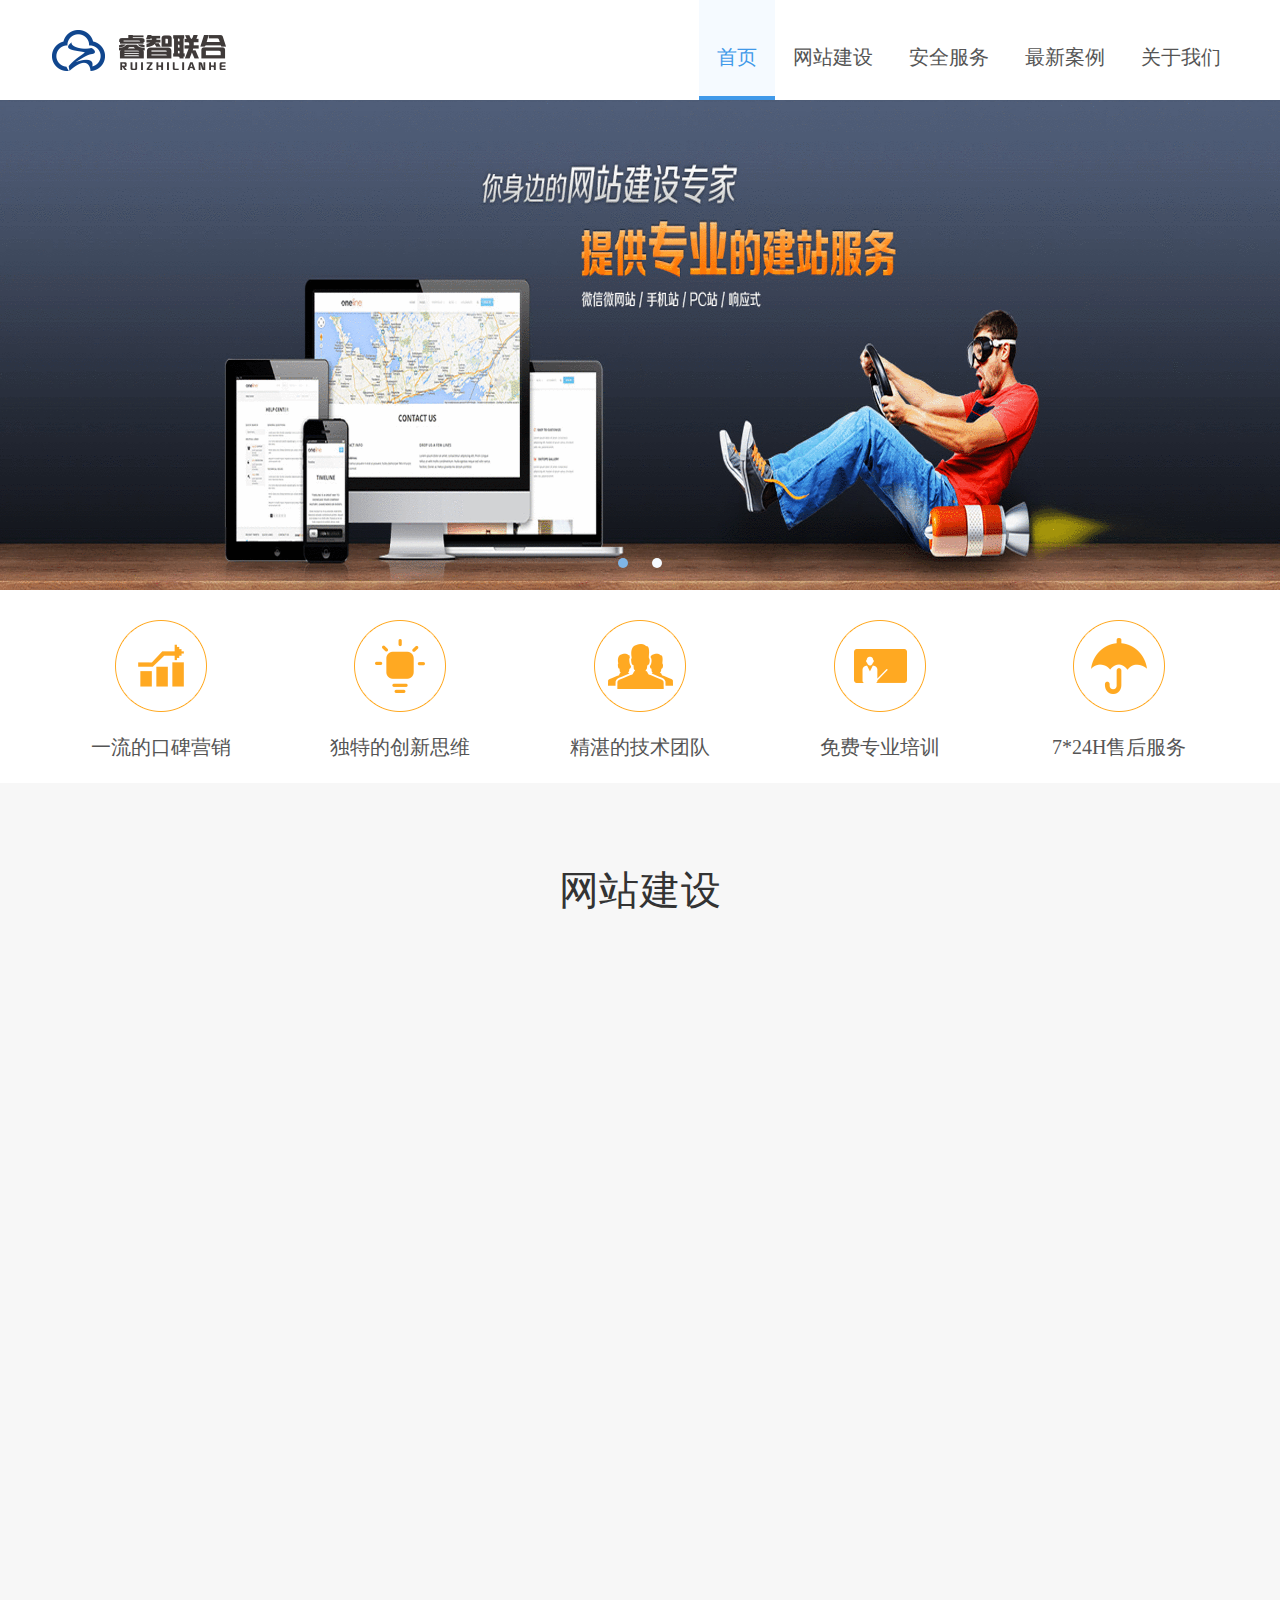
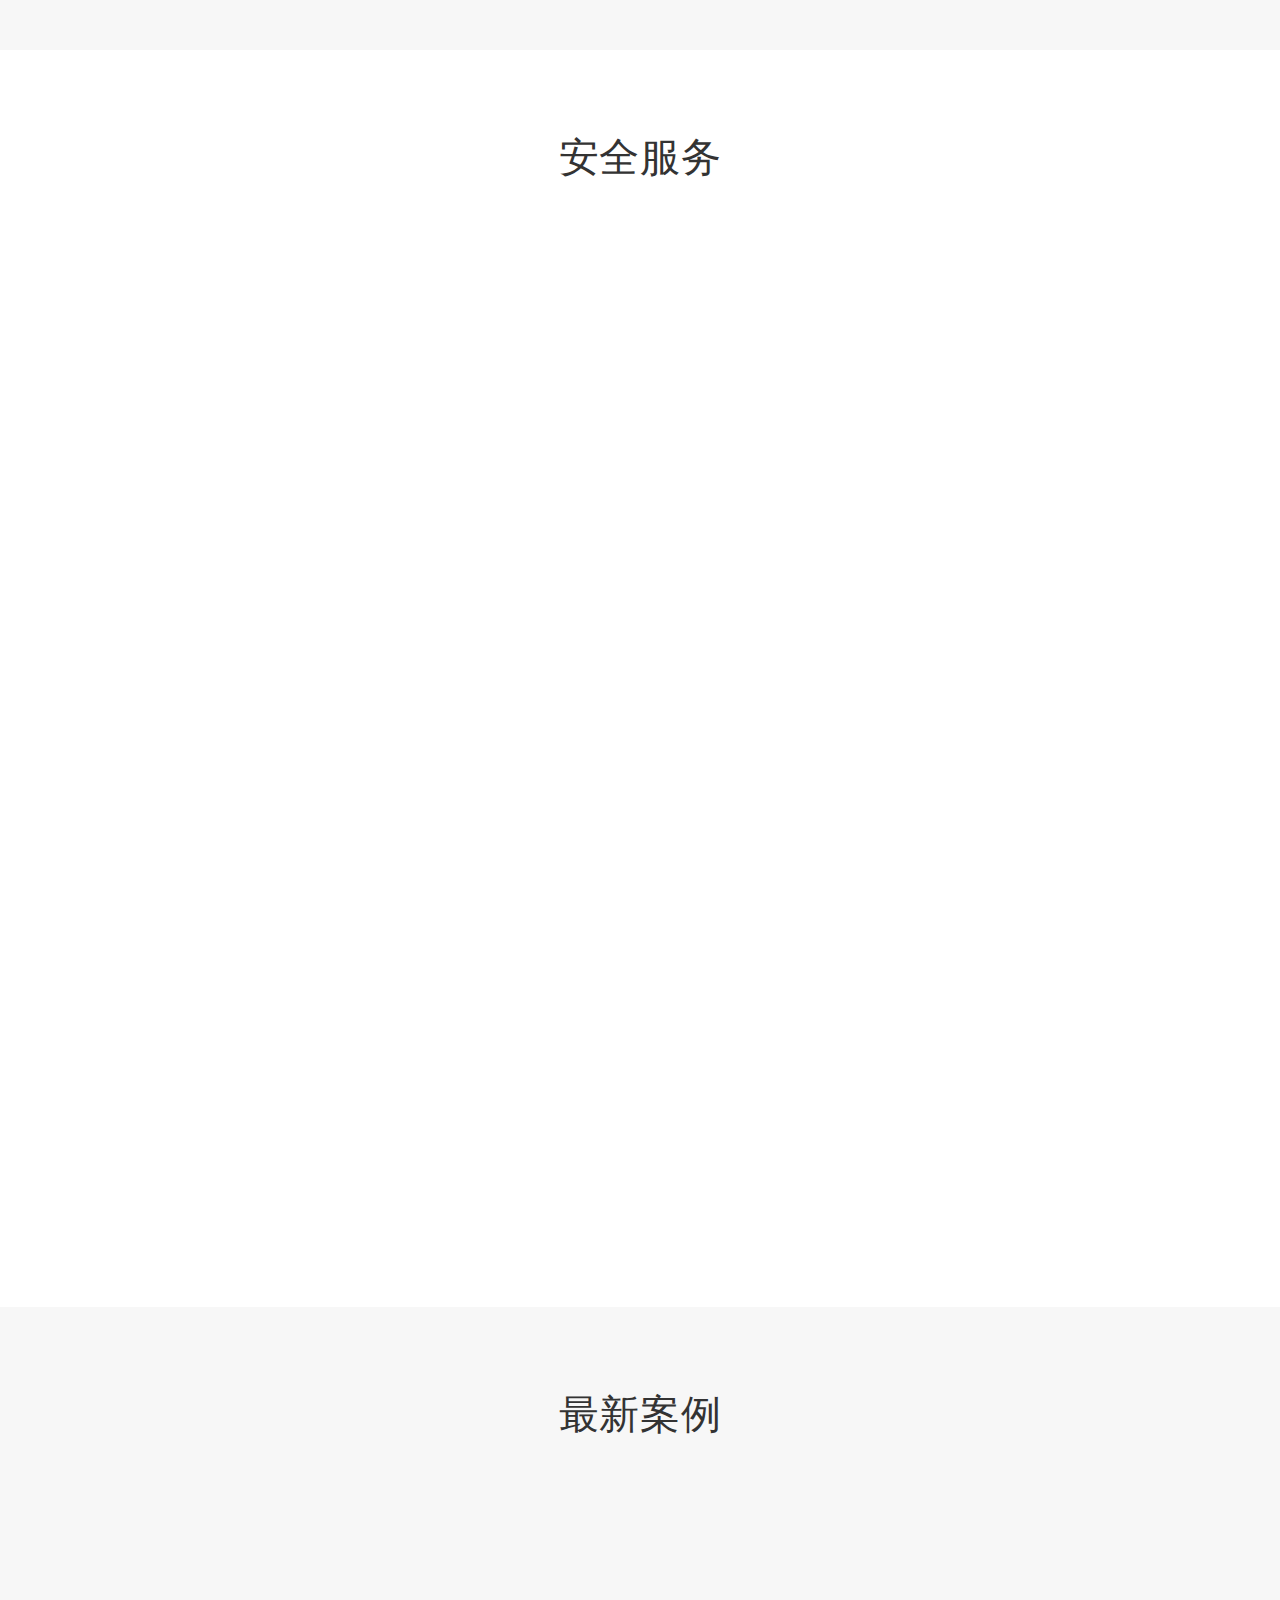
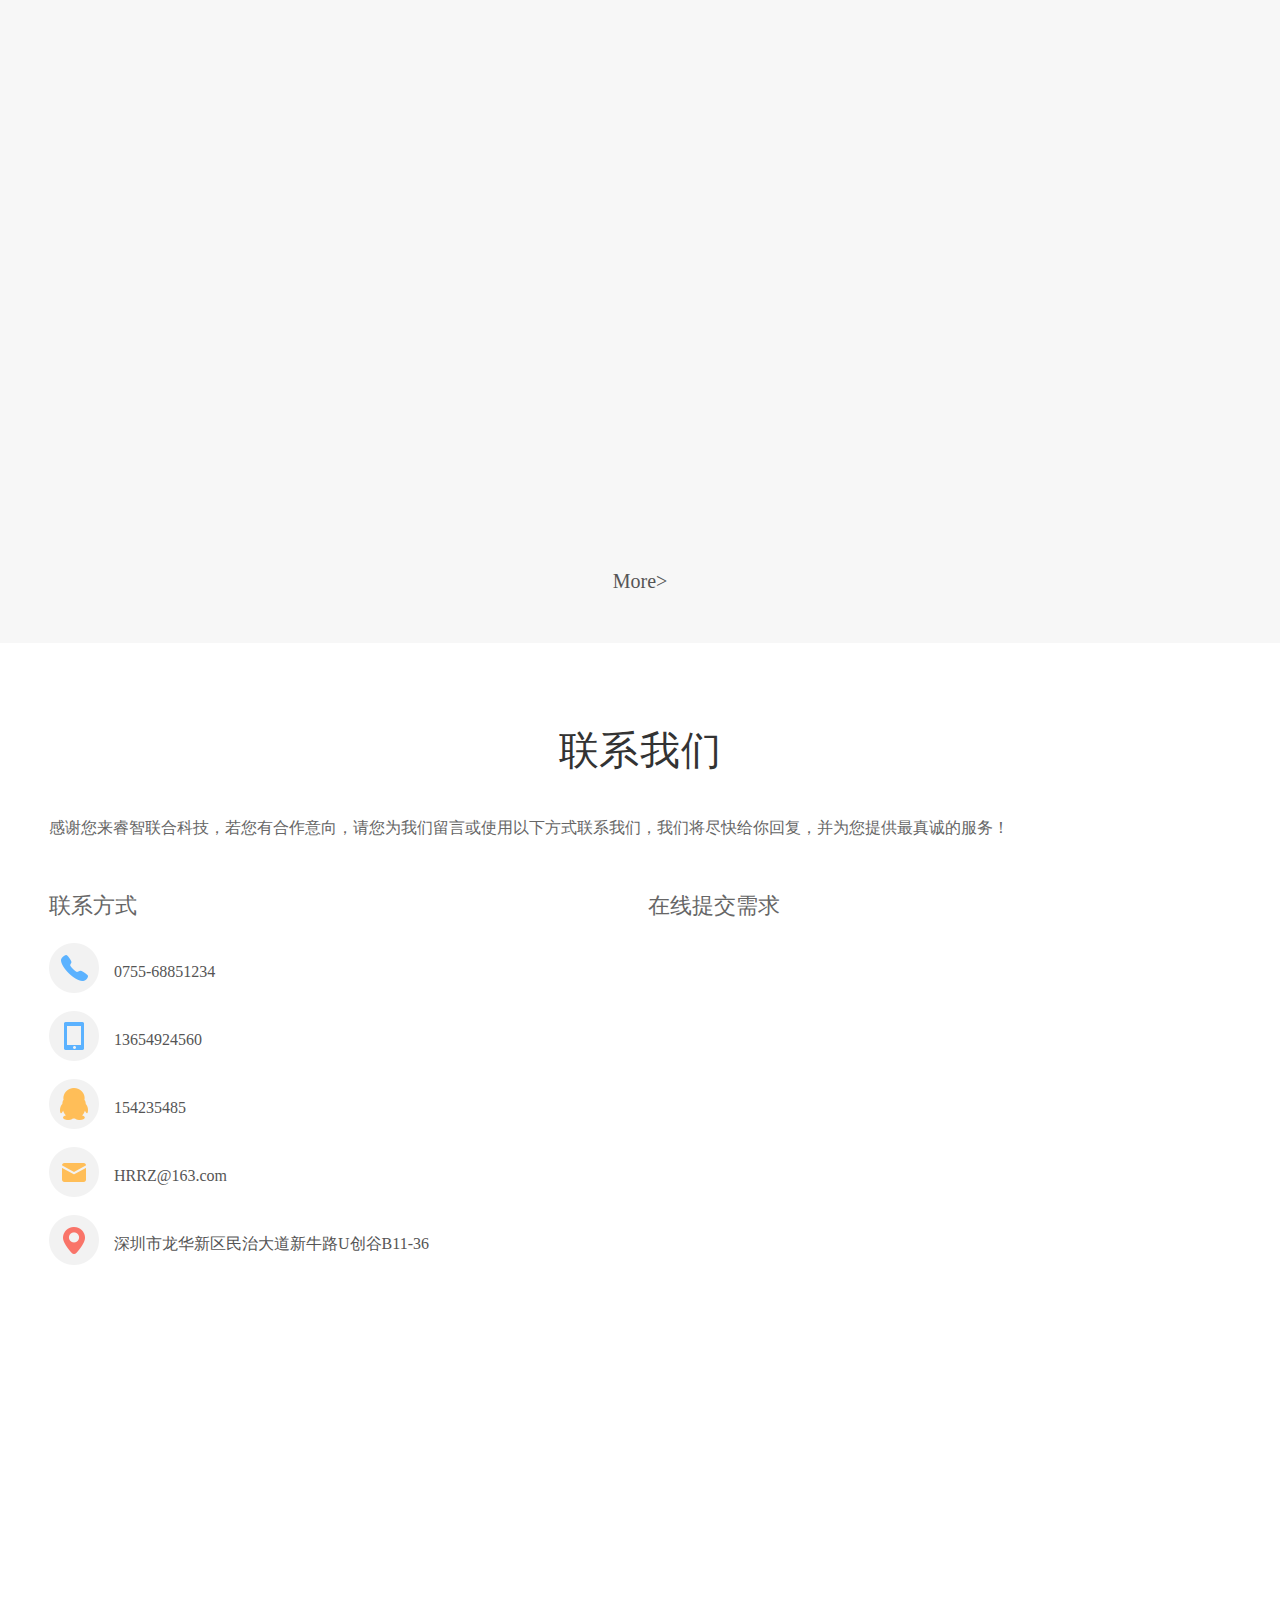
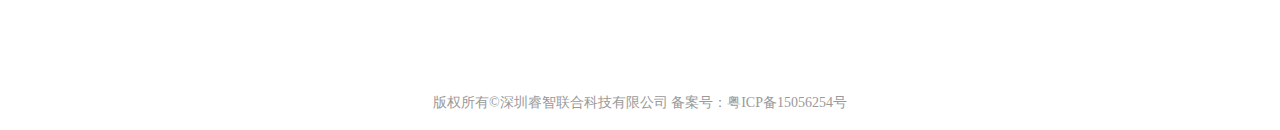
==== index.html @ f77663be "modify minor issues" ====
<!DOCTYPE html>
<html lang="en">
<head>
    <meta charset="UTF-8">
    <title>睿智联合科技有限公司</title>
    <!--介绍文字-->
    <meta name="description" content="" />
    <!--关键字-->
    <meta name="keywords" content="" />
    <!--作者信息-->
    <meta name="author" content="" />
    <!--版权信息-->
    <meta name="Copyright" content="" />
    <link rel="stylesheet" href="assets/css/base.css">
    <link rel="stylesheet" href="assets/css/slider/edslider.css">
    <link rel="stylesheet" href="assets/css/index.css">
</head>
<body>
<div class="wrap">
    <!--头部-->
    <header class="g-hd">
        <div class="g-hd-cont fix">
            <!--logo-->
            <div class="m-logo fl">
                <a class="logo" href="javascript:void(0)">
                    <img src="assets/images/index/logo.png" alt="">
                </a>
            </div>
            <!--/logo结束-->

            <!--头部nav-->
            <div class="m-hd-nav fr">
                <ul class="fix">
                    <li class="fr">
                        <a href="htmls/about_us.html">关于我们</a>
                    </li>
                    <li class="fr">
                        <a href="javascript:void(0)">最新案例</a>
                    </li>
                    <li class="fr">
                        <a href="htmls/security.html">安全服务</a>
                    </li>
                    <li class="fr">
                        <a href="javascript:void(0)">网站建设</a>
                    </li>
                    <li class="fr">
                        <a class="h-nav-active" href="javascript:void(0)">首页</a>
                    </li>
                </ul>
            </div>
            <!--/头部nav结束-->
        </div>

        <!--banner部分-->
        <div class="h-banner-wrap">
            <!--轮播-->
            <div class="h-in-banner">
                <ul class="my-slideshow">
                    <li>
                        <img src="assets/images/index/banner/banner1.gif" width="100%" height="100%" alt="">
                    </li>
                    <li>
                        <img src="assets/images/index/banner/banner2.gif" width="100%" height="100%" alt="">
                    </li>
                </ul>
            </div>
            <!--/轮播结束-->

            <div class="path-banner fix">
                <a href="javascript:void(0)" target="_blank">
                    <img src="assets/images/index/icon/icon-mating.png" alt="">
                    <p>一流的口碑营销</p>
                </a>
                <a href="javascript:void(0)" target="_blank">
                    <img src="assets/images/index/icon/icon-innov.png" alt="">
                    <p>独特的创新思维</p>
                </a>
                <a href="javascript:void(0)" target="_blank">
                    <img src="assets/images/index/icon/icon-team.png" alt="">
                    <p>精湛的技术团队</p>
                </a>
                <a href="javascript:void(0)" target="_blank">
                    <img src="assets/images/index/icon/icon-train.png" alt="">
                    <p>免费专业培训</p>
                </a>
                <a href="javascript:void(0)" target="_blank">
                    <img src="assets/images/index/icon/icon-service.png" alt="">
                    <p>7*24H售后服务</p>
                </a>
            </div>
        </div>
        <!--/banner结束-->
    </header>
    <!--/头部结束-->

    <!--内容-->
    <section class="g-con">
        <!--网站建设-->
        <div class="bg-0">
            <div class="container-types">
                <h3 class="types-title">网站建设</h3>
                <div class="types-content fix">
                    <div class="types-item fl" data-150-bottom-center="transform: rotate(-90deg); opacity: 0" data-150-center-center="transform: rotate(0); opacity: 1">
                        <a href="javascript:void(0)">
                            <i class="types-icon i-show"></i>
                            <i class="types-hover i-hov-show"></i>
                        </a>
                        <p>企业展示</p>
                    </div>
                    <div class="types-item fl" data-100-bottom-center="transform: rotate(-90deg); opacity: 0" data-100-center-center="transform: rotate(0); opacity: 1">
                        <a href="javascript:void(0)">
                            <i class="types-icon i-mating"></i>
                            <i class="types-hover i-hov-mating"></i>
                        </a>
                        <p>网上商城</p>
                    </div>
                    <div class="types-item fl" data-50-bottom-center="transform: rotate(-90deg); opacity: 0" data-50-center-center="transform: rotate(0); opacity: 1">
                        <a href="javascript:void(0)">
                            <i class="types-icon i-exte"></i>
                            <i class="types-hover i-hov-exte"></i>
                        </a>
                        <p>营销推广</p>
                    </div>
                    <div class="types-item fl" data-150-bottom-center="transform: rotateY(-90deg); opacity: 0" data-150-center-center="transform: rotateY(0); opacity: 1">
                        <a href="javascript:void(0)">
                            <i class="types-icon i-gatew"></i>
                            <i class="types-hover i-hov-gatew"></i>
                        </a>
                        <p>行业门户</p>
                    </div>
                    <div class="types-item fl" data-100-bottom-center="transform: rotateY(-90deg); opacity: 0" data-100-center-center="transform: rotateY(0); opacity: 1">
                        <a href="javascript:void(0)">
                            <i class="types-icon i-wechat"></i>
                            <i class="types-hover i-hov-wechat"></i>
                        </a>
                        <p>微信公众号</p>
                    </div>
                    <div class="types-item fl" data-50-bottom-center="transform: rotateY(-90deg); opacity: 0" data-50-center-center="transform: rotateY(0); opacity: 1">
                        <a href="javascript:void(0)">
                            <i class="types-icon i-e"></i>
                            <i class="types-hover i-hov-e"></i>
                        </a>
                        <p>网站改版</p>
                    </div>
                </div>
            </div>
        </div>
        <!--/网站建设结束-->

        <!--安全服务-->
        <div class="bg-f">
            <div class="container-types">
                <h3 class="types-title">安全服务</h3>
                <div class="types-content fix">
                    <div class="types-item fl" data-150-bottom-center="transform: rotateX(-90deg); opacity: 0" data-150-center-center="transform: rotateX(0); opacity: 1">
                        <a href="javascript:void(0)">
                            <i class="types-s-icon i-s1"></i>
                            <i class="types-s-hover i-hov-s1"></i>
                        </a>
                        <p>安全运维</p>
                    </div>
                    <div class="types-item fl" data-100-bottom-center="transform: rotateX(-90deg); opacity: 0" data-100-center-center="transform: rotateX(0); opacity: 1">
                        <a href="javascript:void(0)">
                            <i class="types-s-icon i-s2"></i>
                            <i class="types-s-hover i-hov-s2"></i>
                        </a>
                        <p>安全事件应急响应</p>
                    </div>
                    <div class="types-item fl" data-50-bottom-center="transform: rotateX(-90deg); opacity: 0" data-50-center-center="transform: rotateX(0); opacity: 1">
                        <a href="javascript:void(0)">
                            <i class="types-s-icon i-s3"></i>
                            <i class="types-s-hover i-hov-s3"></i>
                        </a>
                        <p>安全加固优化</p>
                    </div>
                    <div class="types-item fl" data-100-bottom-top="transform: translateX(-200px); opacity: 0" data-center-top="transform: translateX(0px); opacity: 1">
                        <a href="javascript:void(0)">
                            <i class="types-s-icon i-s4"></i>
                            <i class="types-s-hover i-hov-s4"></i>
                        </a>
                        <p>安全设备日志分析</p>
                    </div>
                    <div class="types-item fl" data-100-bottom-top="transform: translateY(200px); opacity: 0" data-center-top="transform: translateY(0px); opacity: 1">
                        <a href="javascript:void(0)">
                            <i class="types-s-icon i-s5"></i>
                            <i class="types-s-hover i-hov-s5"></i>
                        </a>
                        <p>安全通报和预警</p>
                    </div>
                    <div class="types-item fl" data-100-bottom-top="transform: translateX(200px); opacity: 0" data-center-top="transform: translateX(0px); opacity: 1">
                        <a href="javascript:void(0)">
                            <i class="types-s-icon i-s6"></i>
                            <i class="types-s-hover i-hov-s6"></i>
                        </a>
                        <p>黑/白盒渗透测试</p>
                    </div>
                    <div class="types-item fl"  data-150-bottom-center="transform: rotate(90deg); opacity: 0" data-150-center-center="transform: rotate(0); opacity: 1">
                        <a href="javascript:void(0)">
                            <i class="types-s-icon i-s7"></i>
                            <i class="types-s-hover i-hov-s7"></i>
                        </a>
                        <p>安全培训</p>
                    </div>
                    <div class="types-item fl" data-100-bottom-center="transform: rotate(90deg); opacity: 0" data-100-center-center="transform: rotate(0); opacity: 1">
                        <a href="javascript:void(0)">
                            <i class="types-s-icon i-s8"></i>
                            <i class="types-s-hover i-hov-s8"></i>
                        </a>
                        <p>源代码安全监测</p>
                    </div>
                    <div class="types-item fl" data-50-bottom-center="transform: rotate(90deg); opacity: 0" data-50-center-center="transform: rotate(0); opacity: 1">
                        <a href="javascript:void(0)">
                            <i class="types-s-icon i-s9"></i>
                            <i class="types-s-hover i-hov-s9"></i>
                        </a>
                        <p>压力测试</p>
                    </div>
                </div>
            </div>
        </div>
        <!--/安全服务结束-->

        <!--最新案例-->
        <div class="bg-0">
            <div class="container-types">
                <h3 class="types-title">最新案例</h3>
                <div class="types-content t-ml44 fix">
                    <div class="case-item" data-100-bottom-top="transform: translateX(-100px); opacity: 0" data-center-top="transform: translateX(0px); opacity: 1">
                        <img src="assets/images/index/case-img/case-img1.jpg" alt="">
                    </div>
                    <div class="case-item" data-100-bottom-top="transform: translateY(-100px); opacity: 0" data-center-top="transform: translateY(0px); opacity: 1">
                        <img src="assets/images/index/case-img/case-img1.jpg" alt="">
                    </div>
                    <div class="case-item" data-100-bottom-top="transform: translateX(100px); opacity: 0" data-center-top="transform: translateX(0px); opacity: 1">
                        <img src="assets/images/index/case-img/case-img1.jpg" alt="">
                    </div>
                    <div class="case-item" data-100-bottom-top="transform: translateY(100px); opacity: 0" data-center-top="transform: translateY(0px); opacity: 1">
                        <img src="assets/images/index/case-img/case-img1.jpg" alt="">
                    </div>
                    <div class="case-item" data-100-bottom-top="transform: translateY(100px); opacity: 0" data-center-top="transform: translateY(0px); opacity: 1">
                        <img src="assets/images/index/case-img/case-img1.jpg" alt="">
                    </div>
                    <div class="case-item" data-100-bottom-top="transform: translateY(100px); opacity: 0" data-center-top="transform: translateY(0px); opacity: 1">
                        <img src="assets/images/index/case-img/case-img1.jpg" alt="">
                    </div>
                </div>
                <p class="case-more">
                    <a href="javascript:void(0)">More></a>
                </p>
            </div>
        </div>
        <!--/最新案例结束-->

        <!--联系我们-->
        <div class="bg-f">
            <div class="container-types">
                <h3 class="types-title">联系我们</h3>
                <div class="types-content">
                    <p class="chat-text">感谢您来睿智联合科技，若您有合作意向，请您为我们留言或使用以下方式联系我们，我们将尽快给你回复，并为您提供最真诚的服务！</p>
                    <div class="types-chat-con fix">
                        <!--联系方式-->
                        <div class="contact-info fl">
                            <h4>联系方式</h4>
                            <p>
                                <i class="icon-info icon-phone"></i>
                                <span>0755-68851234</span>
                            </p>
                            <p>
                                <i class="icon-info icon-mobile"></i>
                                <span>13654924560</span>
                            </p>
                            <p>
                                <i class="icon-info icon-qq"></i>
                                <span>154235485</span>
                            </p>
                            <p>
                                <i class="icon-info icon-msg"></i>
                                <span>HRRZ@163.com</span>
                            </p>
                            <p>
                                <i class="icon-info icon-address"></i>
                                <span>深圳市龙华新区民治大道新牛路U创谷B11-36</span>
                            </p>
                        </div>
                        <!--/联系方式结束-->

                        <!--在线提交需求-->
                        <div class="sub-demand fl">
                            <h4>在线提交需求</h4>
                        </div>
                        <!--/在线提交需求-->
                    </div>
                    <div class="map-container">
                        <div id="allmap" style="width: 100%; height: 100%;"></div>
                    </div>
                </div>
            </div>
        </div>
        <!--/联系我们结束-->
    </section>
    <!--/内容结束-->

    <!--底部-->
    <footer class="g-fo">
        <p>版权所有©深圳睿智联合科技有限公司 备案号：粤ICP备15056254号</p>
    </footer>
    <!--/底部结束-->
</div>
<script src="assets/js/plugins/jquery-1.9.1.min.js"></script>
<script src="assets/js/plugins/slider/edslider.js"></script>
<script type="text/javascript" src="http://api.map.baidu.com/api?v=2.0&ak=e1dq7RU1GlptkZDy5wpsLFkrAystixLh"></script>
<script src="assets/js/plugins/skrollr/skrollr.min.js"></script>
<script>
    $(function() {
        // 轮播
        $('.my-slideshow').edslider({
            width : '100%',
            height: 490,
            progress: false,	//进度条
            interval  : 3000,	//间隔时间
            navigator: false	//箭头
        });

        skrollr.init();

        ShowMap('114.047273,22.642606','18');
    });

    function getInfo(id) {
        $.ajax({
            type: "POST",
            url: "WebUserControl/Contact/GetInfo.ashx",
            cache: false,
            async: false,
            data: { ID: id },
            success: function (data) {
                data = eval(data);
                var length = data.length;
                if (length > 0) {
                    ShowMap(data[0]["Image"],data[0]["NewsNum"]);
                }
            }
        });
    }

    function ShowMap(zuobiao,zoom) {
        var arrzuobiao = zuobiao.split(',');
        var map = new BMap.Map("allmap");
        map.centerAndZoom(new BMap.Point(arrzuobiao[0], arrzuobiao[1]), zoom);
//        map.addControl(new BMap.NavigationControl());
        var marker = new BMap.Marker(new BMap.Point(arrzuobiao[0], arrzuobiao[1]));
        map.addOverlay(marker);
    }
</script>
</body>
</html>
---- assets/css/base.css ----
*:before, *:after {
    -webkit-box-sizing: border-box;
    -moz-box-sizing: border-box;
    box-sizing: border-box;
}

html,body {
    height:100%;
    color: #555;
    font: normal 14px "Microsoft YaHei";
}

body,h1,h2,h3,h4,h5,h6,p,ul,ol,form {  margin:0;  }

h1,h2,h3,h4,h5,h6 { font-weight: 500; }

ul,ol {
    padding-left:0;
    list-style-type:none;
}

a {
    text-decoration: none;
}

/*image with no-border*/
a img {
    border:0;
}

img{
    border:0;
    vertical-align: middle;
}

.btn {
    border: 0;
    outline: none;
}

.tc {
    text-align: center;
}

.tl {
    text-align: left;
}

.tr {
    text-align: right;
}

.hide {
    display: none;
}

.fl {
    float: left;
}

.fr {
    float: right;
}

/*清楚浮动*/
.fix {
    *zoom: 1;
}

.fix:after {
    display: block;
    content: "clear";
    height: 0;
    clear: both;
    overflow: hidden;
    visibility: hidden;
}

/*头部公共样式*/

.g-hd {
    min-width: 1198px;
    width: 100%;
    background: #fff;
}
.g-hd-cont {
    margin: 0 auto;
    width: 1198px;
}

.m-logo .logo {
    margin: 29.5px 0 0 11px;
    display: inline-block;
    width: 174px;
    height: 41px;
    overflow: hidden;
}

.m-hd-nav {
    height: 100px;
    overflow: hidden;
}

.m-hd-nav li {
    line-height: 115px;
    text-align: center;
}

.m-hd-nav li a {
    display: inline-block;
    padding: 0 18px;
    height: 96px;
    font-size: 20px;
    border-bottom: 4px solid #fff;
    color: #555;
}

.m-hd-nav li a:hover {
    color: #4099e9;
    background: #f5faff;
    border-bottom: 4px solid #4099e9 !important;
}

.h-nav-active {
    color: #4099e9 !important;
    background: #f5faff;
    border-bottom: 4px solid #4099e9 !important;
}

.h-in-banner {
    position: relative;
    width: 100%;
    height: 490px;
}

.my-slideshow {
    width: 100%;
}
---- assets/css/slider/edslider.css ----
/*---slide show skin---*/
.edslider{
	position: absolute;
	top: 0;
	margin:auto;
}
.edslider ul{
	list-style:none;
	position:relative;
	padding:0;
	margin:0;
}
.edslider > ul{
	background:#fff;
	display:block;
	overflow:hidden;
}
.edslider > ul li{
	display:none;
	width:100%;
	position:absolute;
	top:0;
	left:0;
	z-index:0;
}
.edslider a{
	display:block;
}
.edslider a img{
	border:0;
}
.edslider .current{
	z-index:1 !important;
}
/*---controls---*/
.edslider .controls{
	top: 0;
	height: 0;
	position:absolute;
	width: 100%;
	z-index:2;
}
.edslider .controls .navigator{
	background: rgba(0,0,0,.3);
	background-image:url(../images/sprite-navigator.png);
	cursor:pointer;
	display:block;
	width:50px;
	height:50px;
	position: absolute;
	overflow: hidden;
	top: 225px;
	transition: background .2s;
}
.edslider .controls .next{
	background-position:0 0;
	right: 0;
}
.edslider .controls .prev{
	background-position:0 -50px;
	left: 0;
}
.edslider .controls .next:hover,
.edslider .controls .prev:hover{
	background-color: rgba(0,0,0,.6);
}
.edslider .controls .paginator{
	position: relative;
	text-align: center;
	top: 458px;
}
.edslider .controls .paginator li{
	background: #f5faff;
	border-radius: 50%;
	box-sizing: border-box;
	display:inline-block;
	height: 10px;
	width: 10px;
	margin:0 12px;
	cursor:pointer;
	transition: background .2s;
}
.edslider .controls .paginator li.current,
.edslider .controls .paginator li:hover,
.edslider .progress{
	background: #7fb5e6;
}
.edslider .progress{
	position: absolute;
	top: 0;
	/*height:3px;*/
	z-index:2;
}
---- assets/css/index.css ----
@charset "UTF-8";

.path-banner {
    margin: 0 auto;
    width: 1198px;
    text-align: center;
    background: #fff;
    overflow: hidden;
}

.path-banner a {
    display: block;
    float: left;
    font-size: 0;
    width: 20%;
    height: 100%;
    color: #555;
    transition: all .3s;
    cursor: default;
}

.path-banner a:hover {
    margin-top: -3px;
}

.path-banner a img {
    margin-top: 30px;
    width: 92px;
    height: 92px;
}

.path-banner a p {
    font-size: 20px;
    padding: 22px 8px;
}

.bg-0 {
    background: #f7f7f7;
}

.bg-f {
    background: #fff;
}

.container-types {
    margin: 0 auto;
    padding: 80px 0 50px;
    width: 1198px;
}

.container-types .types-title {
    position: relative;
    padding-bottom: 40px;
    font-size: 40px;
    color: #333;
    letter-spacing: .6px;
    font-weight: 500;
    text-align: center;
}

.types-content .types-item {
    padding-top: 90px;
    text-align: center;
    width: 395px;
}

.types-item a {
    position: relative;
    display: inline-block;
    margin: 0 46px;
    width: 196px;
}

.types-item p {
    padding-top: 10px;
    font-size: 28px;
    color: #333;
}

.types-icon {
    display: inline-block;
    height: 179px;
    width: 100%;
    overflow: hidden;
    z-index: 1;
}

.types-hover {
    display: none;
    position: absolute;
    top: 0;
    left: 0;
    height: 179px;
    width: 100%;
    z-index: 9;
}

.types-item a:hover .types-icon{
    display: inline-block;
}

.types-item a:hover .types-hover{
    display: block;
}

.types-icon.i-show {
    background: url("../images/index/icon/icon-show.png") no-repeat;
}

.types-icon.i-mating {
    background: url("../images/index/icon/icon-onli-mar.png") no-repeat;
}

.types-icon.i-exte {
    background: url("../images/index/icon/icon-exte.png") no-repeat;
}

.types-icon.i-gatew {
    background: url("../images/index/icon/icon-gatew.png") no-repeat;
}

.types-icon.i-wechat {
    background: url("../images/index/icon/icon-wechat-n.png") no-repeat;
}

.types-icon.i-e {
    background: url("../images/index/icon/icon-e.png") no-repeat;
}

.types-hover.i-hov-show {
    background: url("../images/index/icon/icon-hov-show.png") no-repeat;
}

.types-hover.i-hov-mating {
    background: url("../images/index/icon/icon-hov-mar.png") no-repeat;
}

.types-hover.i-hov-exte {
    background: url("../images/index/icon/icon-hov-exte.png") no-repeat;
}

.types-hover.i-hov-gatew {
    background: url("../images/index/icon/icon-hov-gate-w.png") no-repeat;
}

.types-hover.i-hov-wechat {
    background: url("../images/index/icon/icon-hov-wechat.png") no-repeat;
}

.types-hover.i-hov-e {
    background: url("../images/index/icon/icon-hov-e.png") no-repeat;
}

.t-ml44 {
    margin-left: -44px;
}

.types-content .case-item {
    float: left;
    margin: 39px 0 0 44px;
    width: 370px;
    height: 280px;
    transition: all .3s;
    overflow: hidden;
}

.types-content .case-item:hover {
    box-shadow: 0 4px 8px 0 rgba(7,17,27,.2);
}

.case-item img {
    height: 100%;
}

.case-more {
    padding-top: 50px;
    font-size: 20px;
    text-align: center;
}

.case-more a {
    color: #555;
}

.types-content .chat-text {
    padding-left: 8px;
    font-size: 16px;
    color: #666;
}

.types-chat-con {
    margin-top: 52px;
    padding-bottom: 35px;
}

.contact-info {
    width: 50%;
}

.sub-demand {
    width: 50%;
}

.contact-info h4,
.sub-demand h4 {
    padding: 0 0 22px 8px;
    font-weight: 500;
    font-size: 22px;
    color: #666;
}

.contact-info p {
    padding-left: 8px;
    font-size: 16px;
}

.contact-info .icon-info {
    display: inline-block;
    margin-bottom: 18px;
    padding-right: 11px;
    width: 50px;
    height: 50px;
    vertical-align: -webkit-baseline-middle;
}

.icon-info.icon-phone {
    background: url("../images/index/icon/icon-phone.png") no-repeat;
}

.icon-info.icon-mobile {
    background: url("../images/index/icon/icon-mobile.png") no-repeat;
}

.icon-info.icon-qq {
    background: url("../images/index/icon/icon-qq.png") no-repeat;
}

.icon-info.icon-msg {
    background: url("../images/index/icon/icon-msg.png") no-repeat;
}

.icon-info.icon-address {
    background: url("../images/index/icon/icon-address.png") no-repeat;
}

.types-s-icon {
    display: inline-block;
    height: 202px;
    width: 190px;
    overflow: hidden;
    opacity: 1;
    z-index: 1;
}

.types-s-hover {
    display: none;
    position: absolute;
    top: -19px;
    left: -19px;
    height: 228px;
    width: 228px;
    z-index: 9;
}

.types-item a:hover .types-s-icon{
    opacity: 0;
    display: inline-block;
}

.types-item a:hover .types-s-hover{
    display: block;
}

.types-s-icon.i-s1 {
    background: url("../images/index/icon/icon-s1.png") no-repeat;
}

.types-s-icon.i-s2 {
    background: url("../images/index/icon/icon-s2.png") no-repeat;
}

.types-s-icon.i-s3 {
    background: url("../images/index/icon/icon-s3.png") no-repeat;
}

.types-s-icon.i-s4 {
    background: url("../images/index/icon/icon-s4.png") no-repeat;
}

.types-s-icon.i-s5 {
    background: url("../images/index/icon/icon-s5.png") no-repeat;
}

.types-s-icon.i-s6 {
    background: url("../images/index/icon/icon-s6.png") no-repeat;
}

.types-s-icon.i-s7 {
    background: url("../images/index/icon/icon-s7.png") no-repeat;
}

.types-s-icon.i-s8 {
    background: url("../images/index/icon/icon-s8.png") no-repeat;
}

.types-s-icon.i-s9 {
    background: url("../images/index/icon/icon-s9.png") no-repeat;
}

.types-s-hover.i-hov-s1 {
    background: url("../images/index/icon/icon-hov-s1.png") no-repeat;
}

.types-s-hover.i-hov-s2 {
    background: url("../images/index/icon/icon-hov-s2.png") no-repeat;
}

.types-s-hover.i-hov-s3 {
    background: url("../images/index/icon/icon-hov-s3.png") no-repeat;
}

.types-s-hover.i-hov-s4 {
    background: url("../images/index/icon/icon-hov-s4.png") no-repeat;
}

.types-s-hover.i-hov-s5 {
    background: url("../images/index/icon/icon-hov-s5.png") no-repeat;
}

.types-s-hover.i-hov-s6 {
    background: url("../images/index/icon/icon-hov-s6.png") no-repeat;
}

.types-s-hover.i-hov-s7 {
    background: url("../images/index/icon/icon-hov-s7.png") no-repeat;
}

.types-s-hover.i-hov-s8 {
    background: url("../images/index/icon/icon-hov-s8.png") no-repeat;
}

.types-s-hover.i-hov-s9 {
    background: url("../images/index/icon/icon-hov-s9.png") no-repeat;
}

.map-container {
    margin-top: 26px;
    width: 100%;
    height: 300px;
}

.g-fo p {
    padding-bottom: 18px;
    text-align: center;
    color: #999;
    font-size: 14px;
}

/*去除地图左下角logo*/
.anchorBL {
    display: none;
}
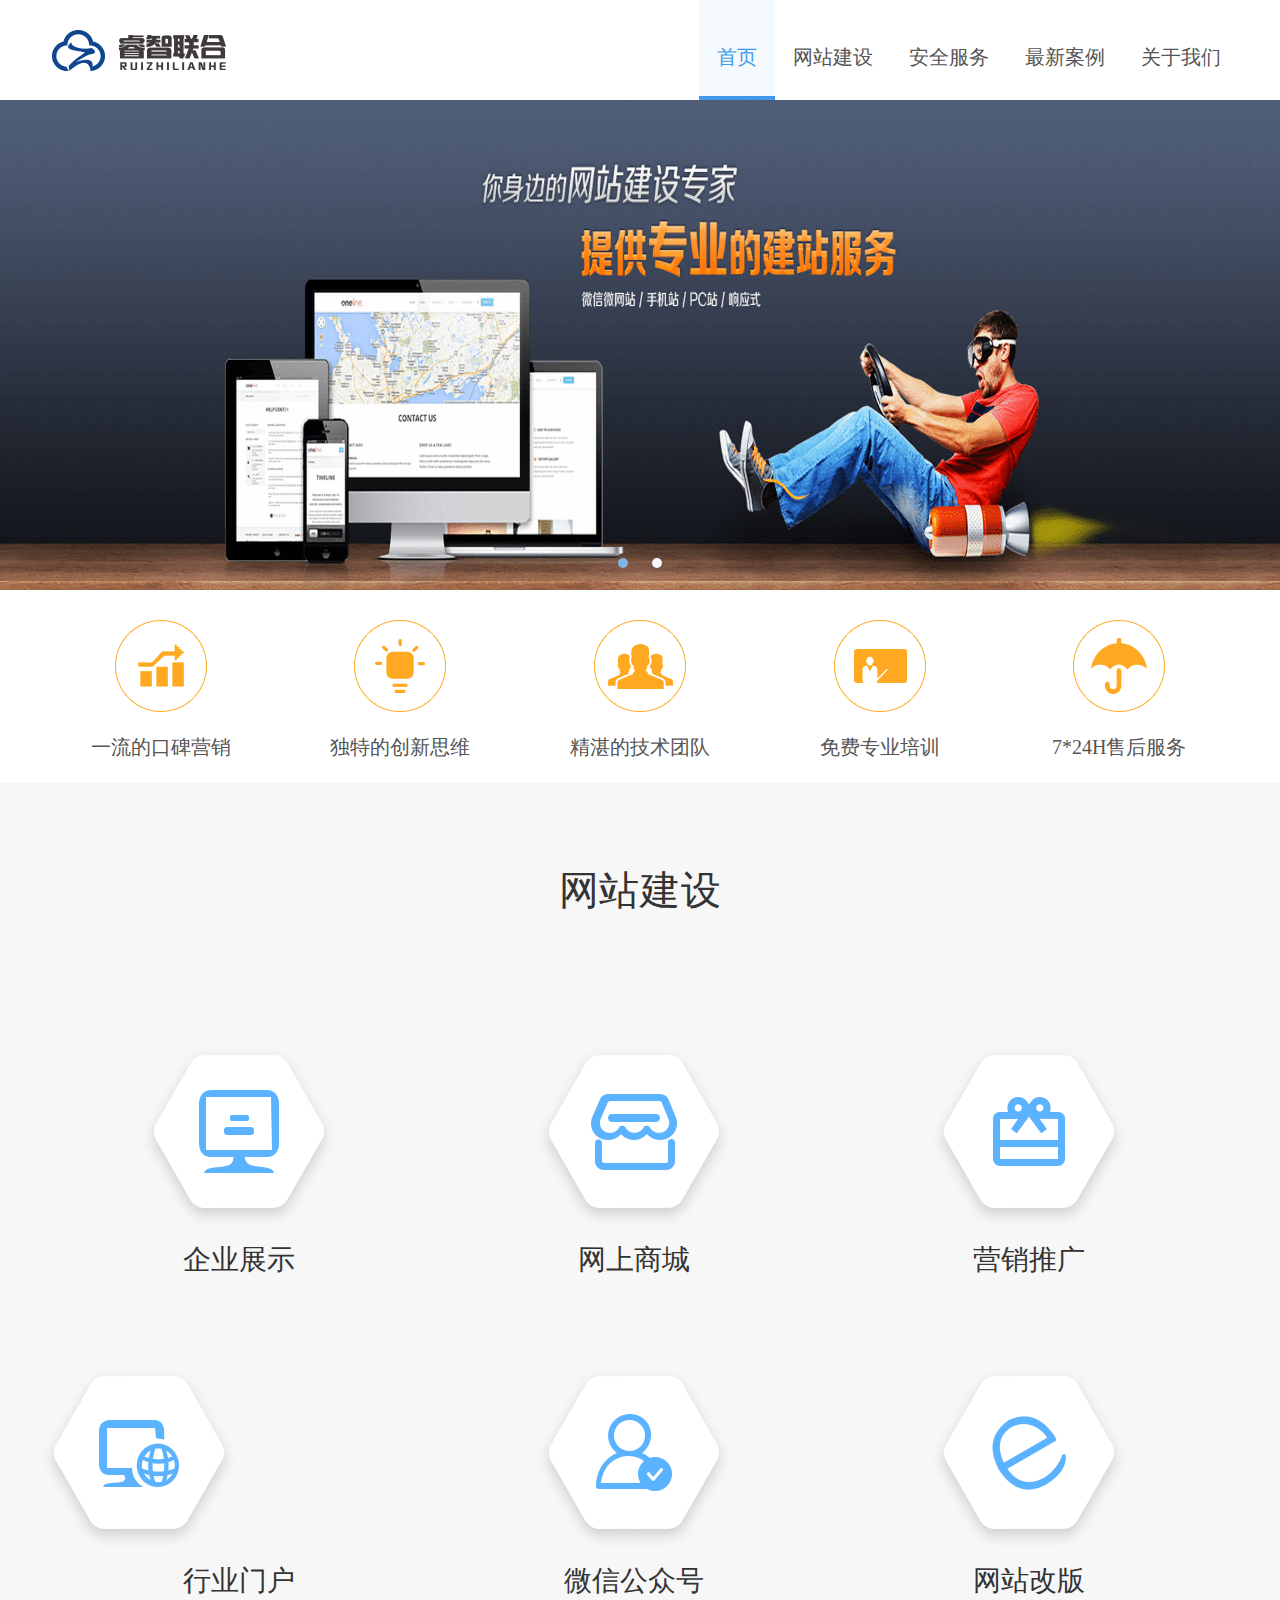
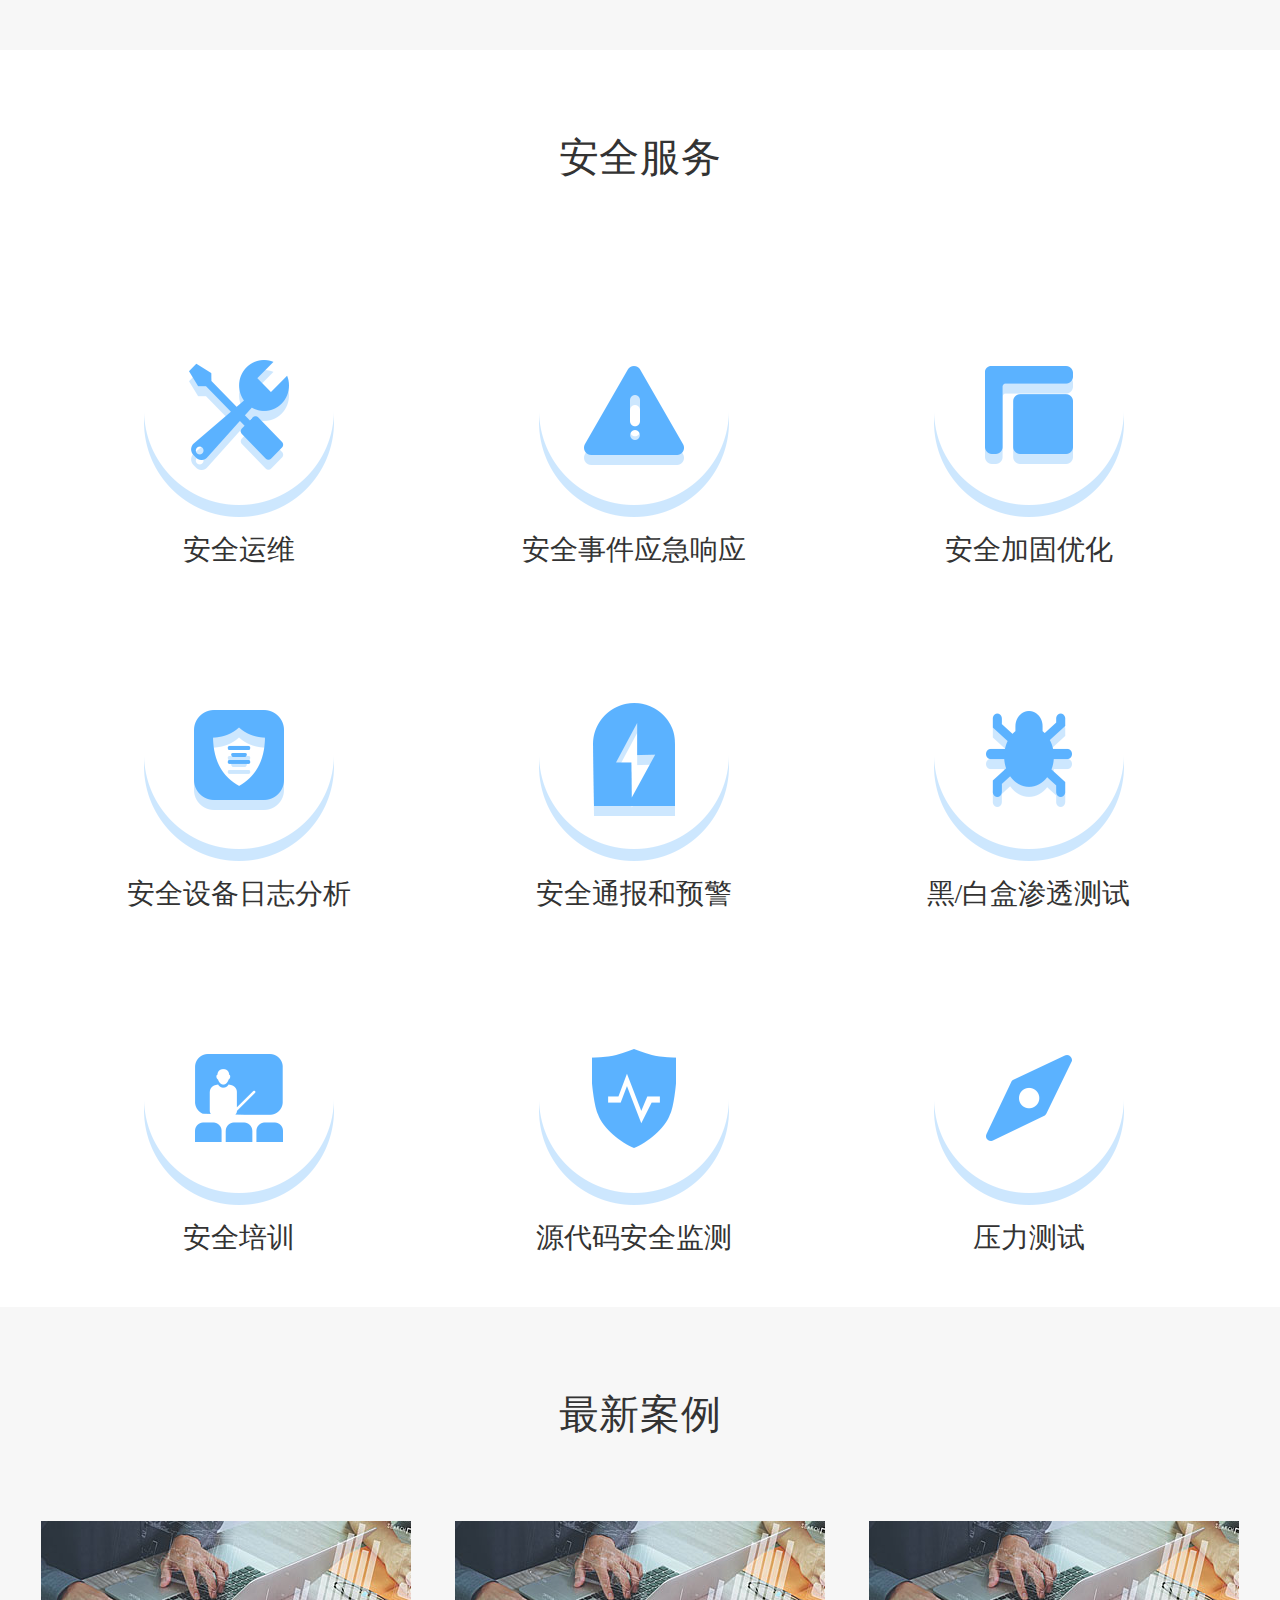
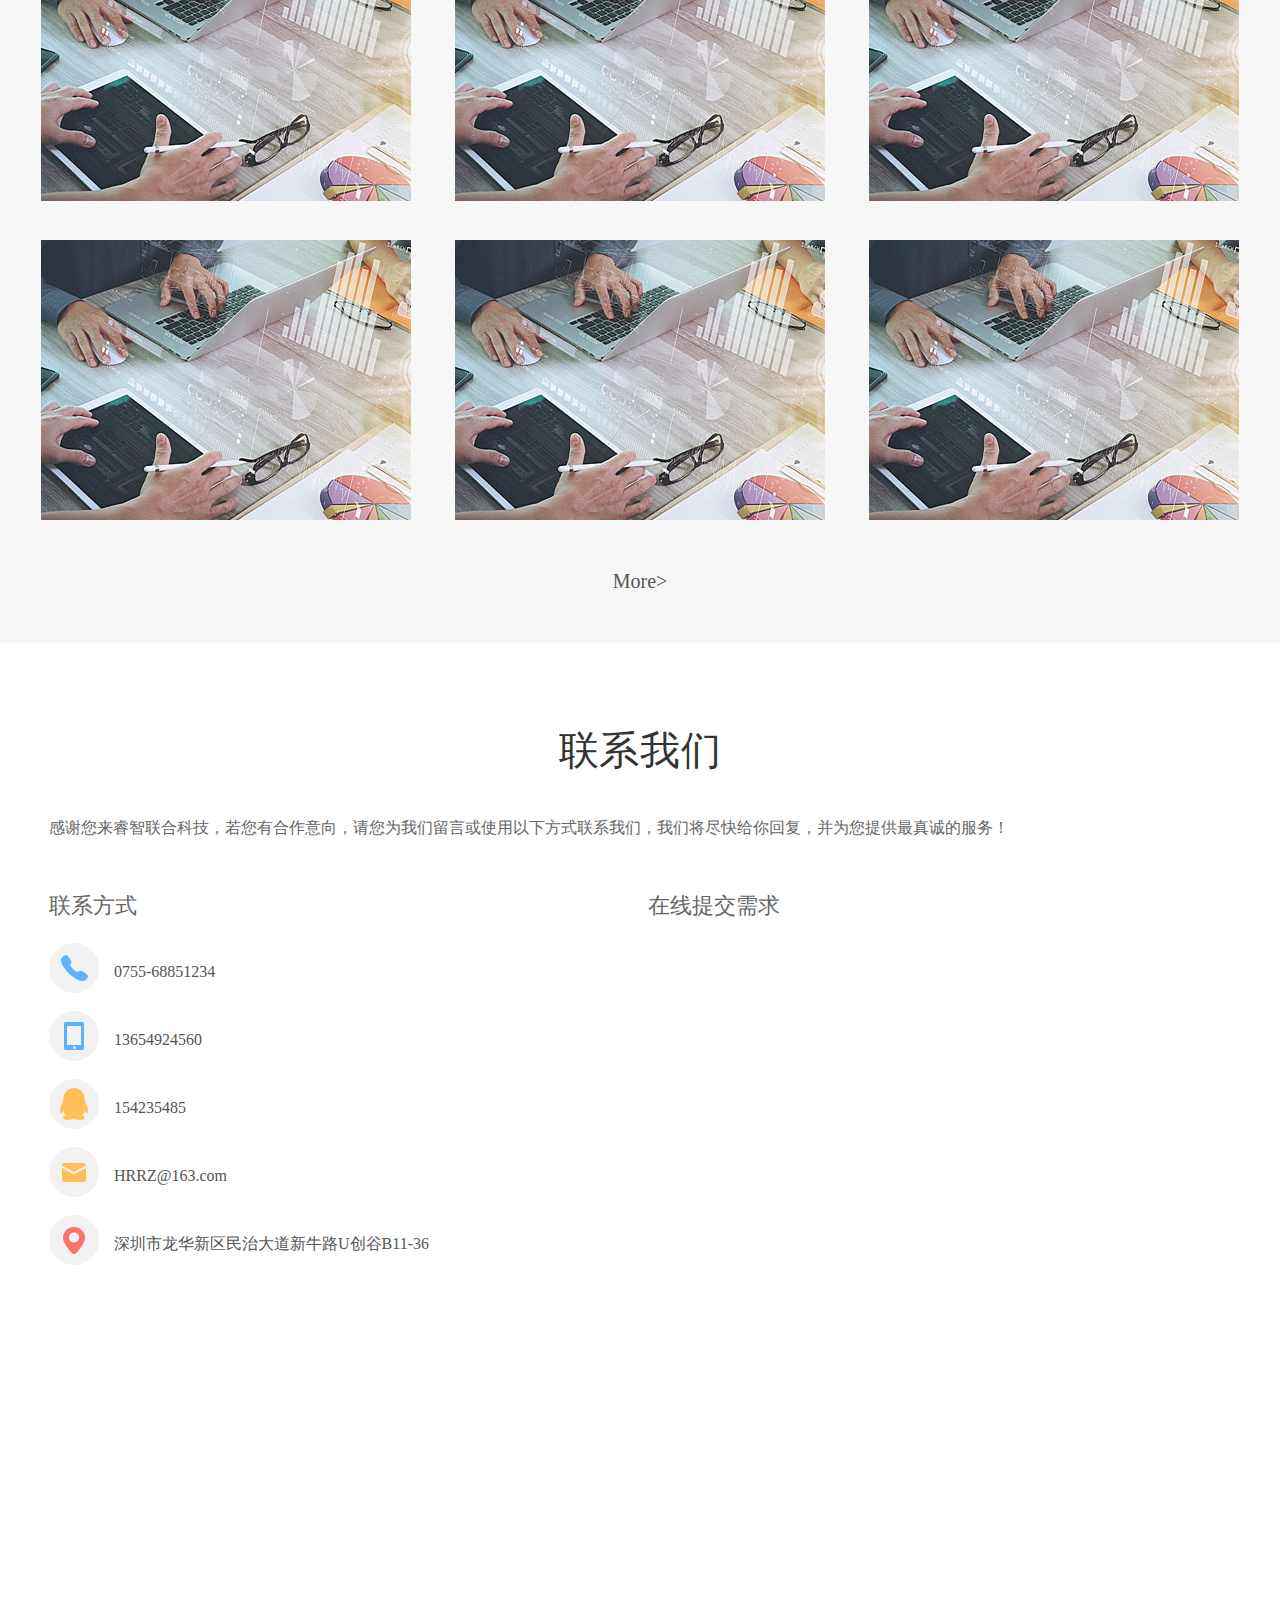
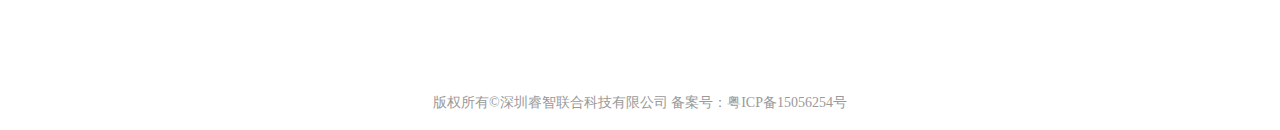
==== commit 709a3880: "删除首页滚动动画code" ====
--- a/index.html
+++ b/index.html
@@ -100,42 +100,41 @@
             <div class="container-types">
                 <h3 class="types-title">网站建设</h3>
                 <div class="types-content fix">
-                    <div class="types-item fl" data-150-bottom-center="transform: rotate(-90deg); opacity: 0" data-150-center-center="transform: rotate(0); opacity: 1">
+                    <div class="types-item fl">
                         <a href="javascript:void(0)">
                             <i class="types-icon i-show"></i>
                             <i class="types-hover i-hov-show"></i>
                         </a>
                         <p>企业展示</p>
                     </div>
-                    <div class="types-item fl" data-100-bottom-center="transform: rotate(-90deg); opacity: 0" data-100-center-center="transform: rotate(0); opacity: 1">
+                    <div class="types-item fl">
                         <a href="javascript:void(0)">
                             <i class="types-icon i-mating"></i>
                             <i class="types-hover i-hov-mating"></i>
                         </a>
                         <p>网上商城</p>
                     </div>
-                    <div class="types-item fl" data-50-bottom-center="transform: rotate(-90deg); opacity: 0" data-50-center-center="transform: rotate(0); opacity: 1">
+                    <div class="types-item fl">
                         <a href="javascript:void(0)">
                             <i class="types-icon i-exte"></i>
                             <i class="types-hover i-hov-exte"></i>
                         </a>
                         <p>营销推广</p>
                     </div>
-                    <div class="types-item fl" data-150-bottom-center="transform: rotateY(-90deg); opacity: 0" data-150-center-center="transform: rotateY(0); opacity: 1">
-                        <a href="javascript:void(0)">
+                    <div class="types-item fl">
                             <i class="types-icon i-gatew"></i>
                             <i class="types-hover i-hov-gatew"></i>
                         </a>
                         <p>行业门户</p>
                     </div>
-                    <div class="types-item fl" data-100-bottom-center="transform: rotateY(-90deg); opacity: 0" data-100-center-center="transform: rotateY(0); opacity: 1">
+                    <div class="types-item fl">
                         <a href="javascript:void(0)">
                             <i class="types-icon i-wechat"></i>
                             <i class="types-hover i-hov-wechat"></i>
                         </a>
                         <p>微信公众号</p>
                     </div>
-                    <div class="types-item fl" data-50-bottom-center="transform: rotateY(-90deg); opacity: 0" data-50-center-center="transform: rotateY(0); opacity: 1">
+                    <div class="types-item fl">
                         <a href="javascript:void(0)">
                             <i class="types-icon i-e"></i>
                             <i class="types-hover i-hov-e"></i>
@@ -152,63 +151,63 @@
             <div class="container-types">
                 <h3 class="types-title">安全服务</h3>
                 <div class="types-content fix">
-                    <div class="types-item fl" data-150-bottom-center="transform: rotateX(-90deg); opacity: 0" data-150-center-center="transform: rotateX(0); opacity: 1">
+                    <div class="types-item fl">
                         <a href="javascript:void(0)">
                             <i class="types-s-icon i-s1"></i>
                             <i class="types-s-hover i-hov-s1"></i>
                         </a>
                         <p>安全运维</p>
                     </div>
-                    <div class="types-item fl" data-100-bottom-center="transform: rotateX(-90deg); opacity: 0" data-100-center-center="transform: rotateX(0); opacity: 1">
+                    <div class="types-item fl">
                         <a href="javascript:void(0)">
                             <i class="types-s-icon i-s2"></i>
                             <i class="types-s-hover i-hov-s2"></i>
                         </a>
                         <p>安全事件应急响应</p>
                     </div>
-                    <div class="types-item fl" data-50-bottom-center="transform: rotateX(-90deg); opacity: 0" data-50-center-center="transform: rotateX(0); opacity: 1">
+                    <div class="types-item fl">
                         <a href="javascript:void(0)">
                             <i class="types-s-icon i-s3"></i>
                             <i class="types-s-hover i-hov-s3"></i>
                         </a>
                         <p>安全加固优化</p>
                     </div>
-                    <div class="types-item fl" data-100-bottom-top="transform: translateX(-200px); opacity: 0" data-center-top="transform: translateX(0px); opacity: 1">
+                    <div class="types-item fl">
                         <a href="javascript:void(0)">
                             <i class="types-s-icon i-s4"></i>
                             <i class="types-s-hover i-hov-s4"></i>
                         </a>
                         <p>安全设备日志分析</p>
                     </div>
-                    <div class="types-item fl" data-100-bottom-top="transform: translateY(200px); opacity: 0" data-center-top="transform: translateY(0px); opacity: 1">
+                    <div class="types-item fl">
                         <a href="javascript:void(0)">
                             <i class="types-s-icon i-s5"></i>
                             <i class="types-s-hover i-hov-s5"></i>
                         </a>
                         <p>安全通报和预警</p>
                     </div>
-                    <div class="types-item fl" data-100-bottom-top="transform: translateX(200px); opacity: 0" data-center-top="transform: translateX(0px); opacity: 1">
+                    <div class="types-item fl">
                         <a href="javascript:void(0)">
                             <i class="types-s-icon i-s6"></i>
                             <i class="types-s-hover i-hov-s6"></i>
                         </a>
                         <p>黑/白盒渗透测试</p>
                     </div>
-                    <div class="types-item fl"  data-150-bottom-center="transform: rotate(90deg); opacity: 0" data-150-center-center="transform: rotate(0); opacity: 1">
+                    <div class="types-item fl">
                         <a href="javascript:void(0)">
                             <i class="types-s-icon i-s7"></i>
                             <i class="types-s-hover i-hov-s7"></i>
                         </a>
                         <p>安全培训</p>
                     </div>
-                    <div class="types-item fl" data-100-bottom-center="transform: rotate(90deg); opacity: 0" data-100-center-center="transform: rotate(0); opacity: 1">
+                    <div class="types-item fl">
                         <a href="javascript:void(0)">
                             <i class="types-s-icon i-s8"></i>
                             <i class="types-s-hover i-hov-s8"></i>
                         </a>
                         <p>源代码安全监测</p>
                     </div>
-                    <div class="types-item fl" data-50-bottom-center="transform: rotate(90deg); opacity: 0" data-50-center-center="transform: rotate(0); opacity: 1">
+                    <div class="types-item fl">
                         <a href="javascript:void(0)">
                             <i class="types-s-icon i-s9"></i>
                             <i class="types-s-hover i-hov-s9"></i>
@@ -225,22 +224,22 @@
             <div class="container-types">
                 <h3 class="types-title">最新案例</h3>
                 <div class="types-content t-ml44 fix">
-                    <div class="case-item" data-100-bottom-top="transform: translateX(-100px); opacity: 0" data-center-top="transform: translateX(0px); opacity: 1">
-                        <img src="assets/images/index/case-img/case-img1.jpg" alt="">
-                    </div>
-                    <div class="case-item" data-100-bottom-top="transform: translateY(-100px); opacity: 0" data-center-top="transform: translateY(0px); opacity: 1">
-                        <img src="assets/images/index/case-img/case-img1.jpg" alt="">
-                    </div>
-                    <div class="case-item" data-100-bottom-top="transform: translateX(100px); opacity: 0" data-center-top="transform: translateX(0px); opacity: 1">
-                        <img src="assets/images/index/case-img/case-img1.jpg" alt="">
-                    </div>
-                    <div class="case-item" data-100-bottom-top="transform: translateY(100px); opacity: 0" data-center-top="transform: translateY(0px); opacity: 1">
-                        <img src="assets/images/index/case-img/case-img1.jpg" alt="">
-                    </div>
-                    <div class="case-item" data-100-bottom-top="transform: translateY(100px); opacity: 0" data-center-top="transform: translateY(0px); opacity: 1">
-                        <img src="assets/images/index/case-img/case-img1.jpg" alt="">
-                    </div>
-                    <div class="case-item" data-100-bottom-top="transform: translateY(100px); opacity: 0" data-center-top="transform: translateY(0px); opacity: 1">
+                    <div class="case-item">
+                        <img src="assets/images/index/case-img/case-img1.jpg" alt="">
+                    </div>
+                    <div class="case-item">
+                        <img src="assets/images/index/case-img/case-img1.jpg" alt="">
+                    </div>
+                    <div class="case-item">
+                        <img src="assets/images/index/case-img/case-img1.jpg" alt="">
+                    </div>
+                    <div class="case-item">
+                        <img src="assets/images/index/case-img/case-img1.jpg" alt="">
+                    </div>
+                    <div class="case-item">
+                        <img src="assets/images/index/case-img/case-img1.jpg" alt="">
+                    </div>
+                    <div class="case-item">
                         <img src="assets/images/index/case-img/case-img1.jpg" alt="">
                     </div>
                 </div>
@@ -309,7 +308,6 @@
 <script src="assets/js/plugins/jquery-1.9.1.min.js"></script>
 <script src="assets/js/plugins/slider/edslider.js"></script>
 <script type="text/javascript" src="http://api.map.baidu.com/api?v=2.0&ak=e1dq7RU1GlptkZDy5wpsLFkrAystixLh"></script>
-<script src="assets/js/plugins/skrollr/skrollr.min.js"></script>
 <script>
     $(function() {
         // 轮播
@@ -320,8 +318,6 @@
             interval  : 3000,	//间隔时间
             navigator: false	//箭头
         });
-
-        skrollr.init();
 
         ShowMap('114.047273,22.642606','18');
     });
--- a/assets/css/index.css
+++ b/assets/css/index.css
@@ -1,5 +1,4 @@
 @charset "UTF-8";
-
 .path-banner {
     margin: 0 auto;
     width: 1198px;
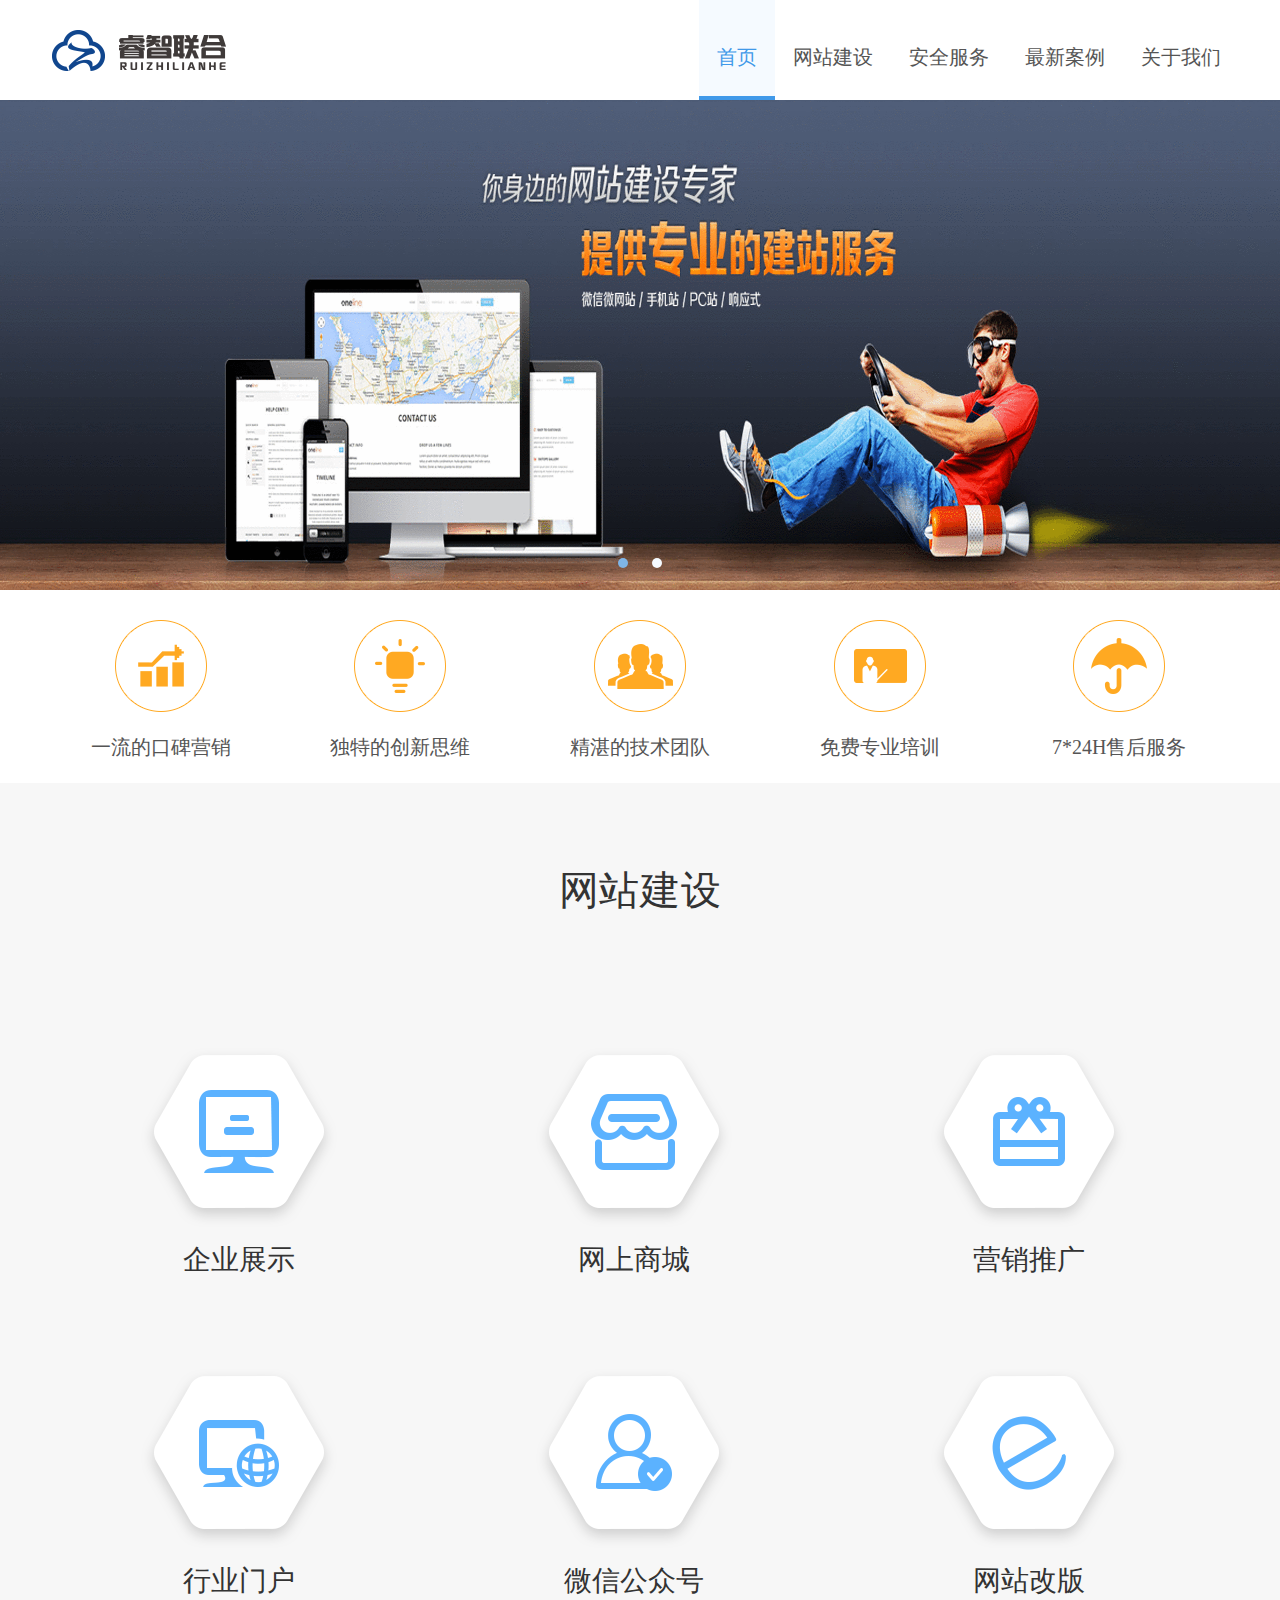
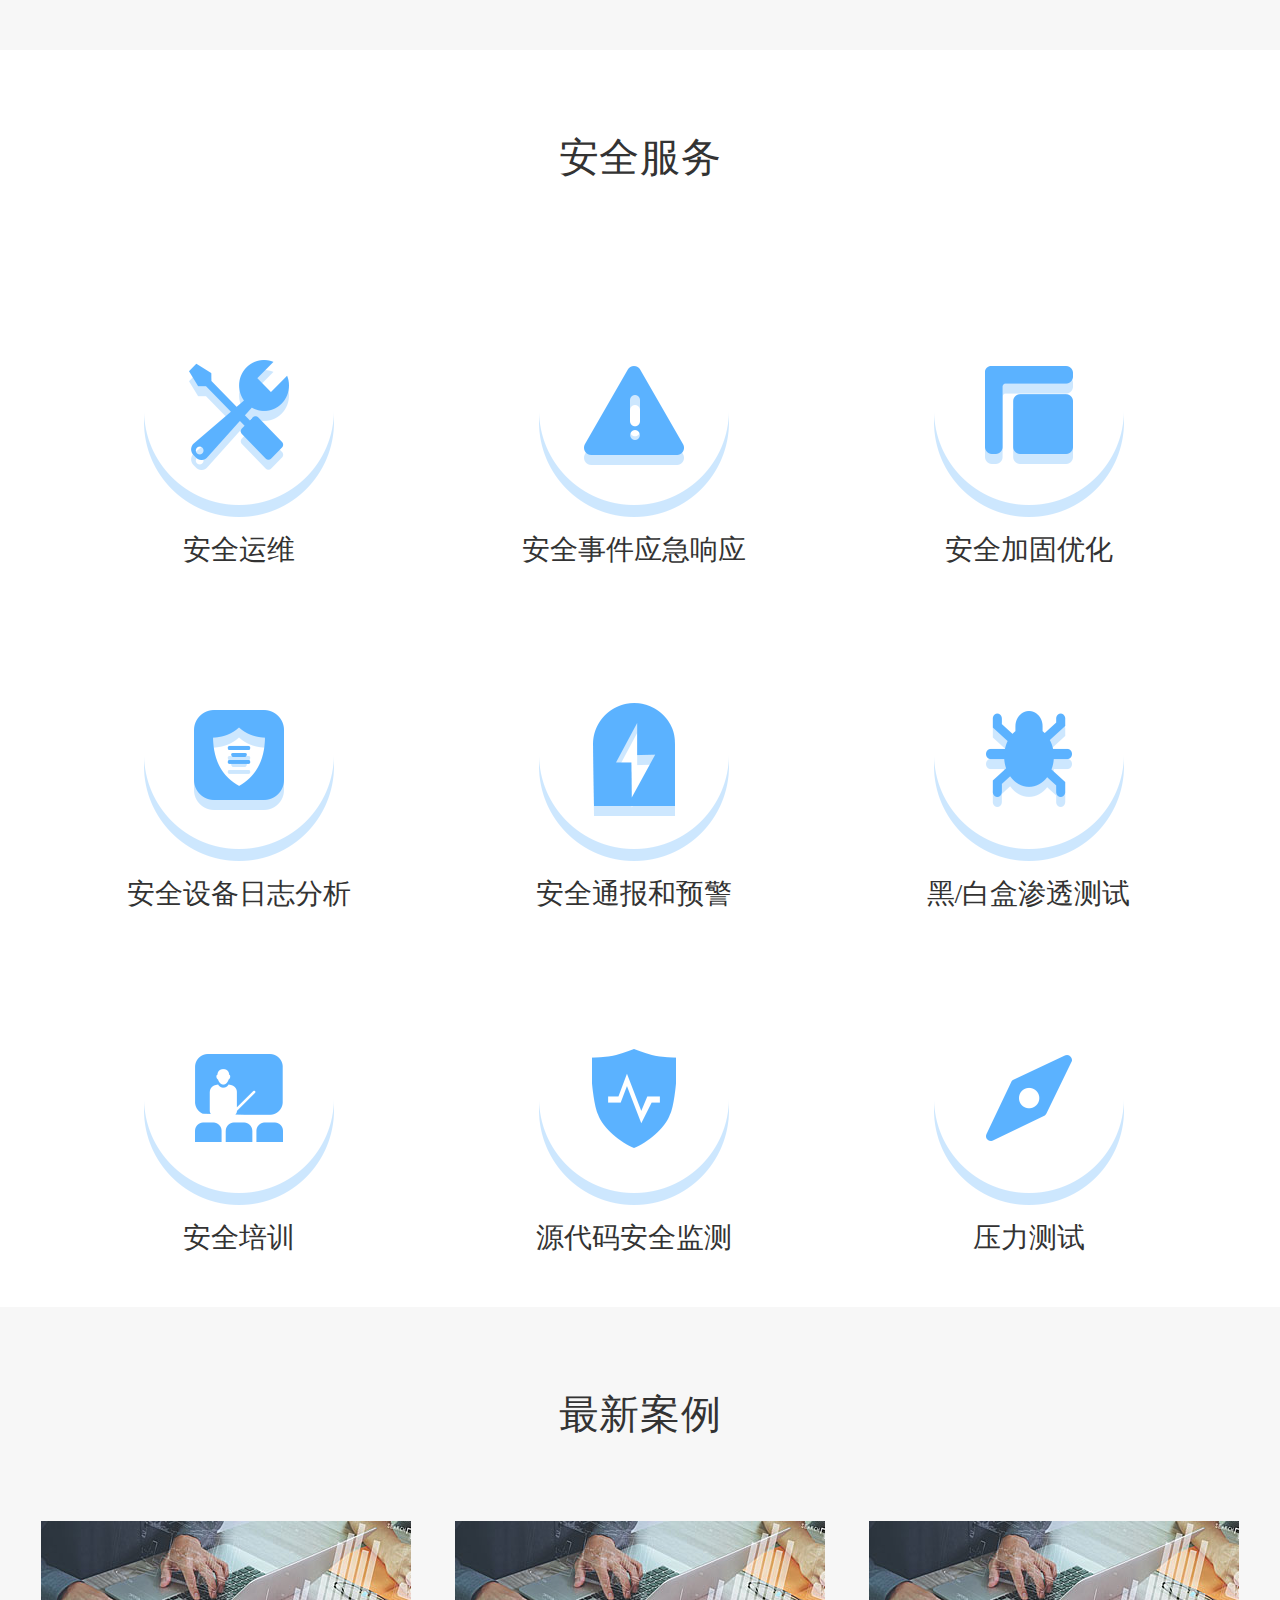
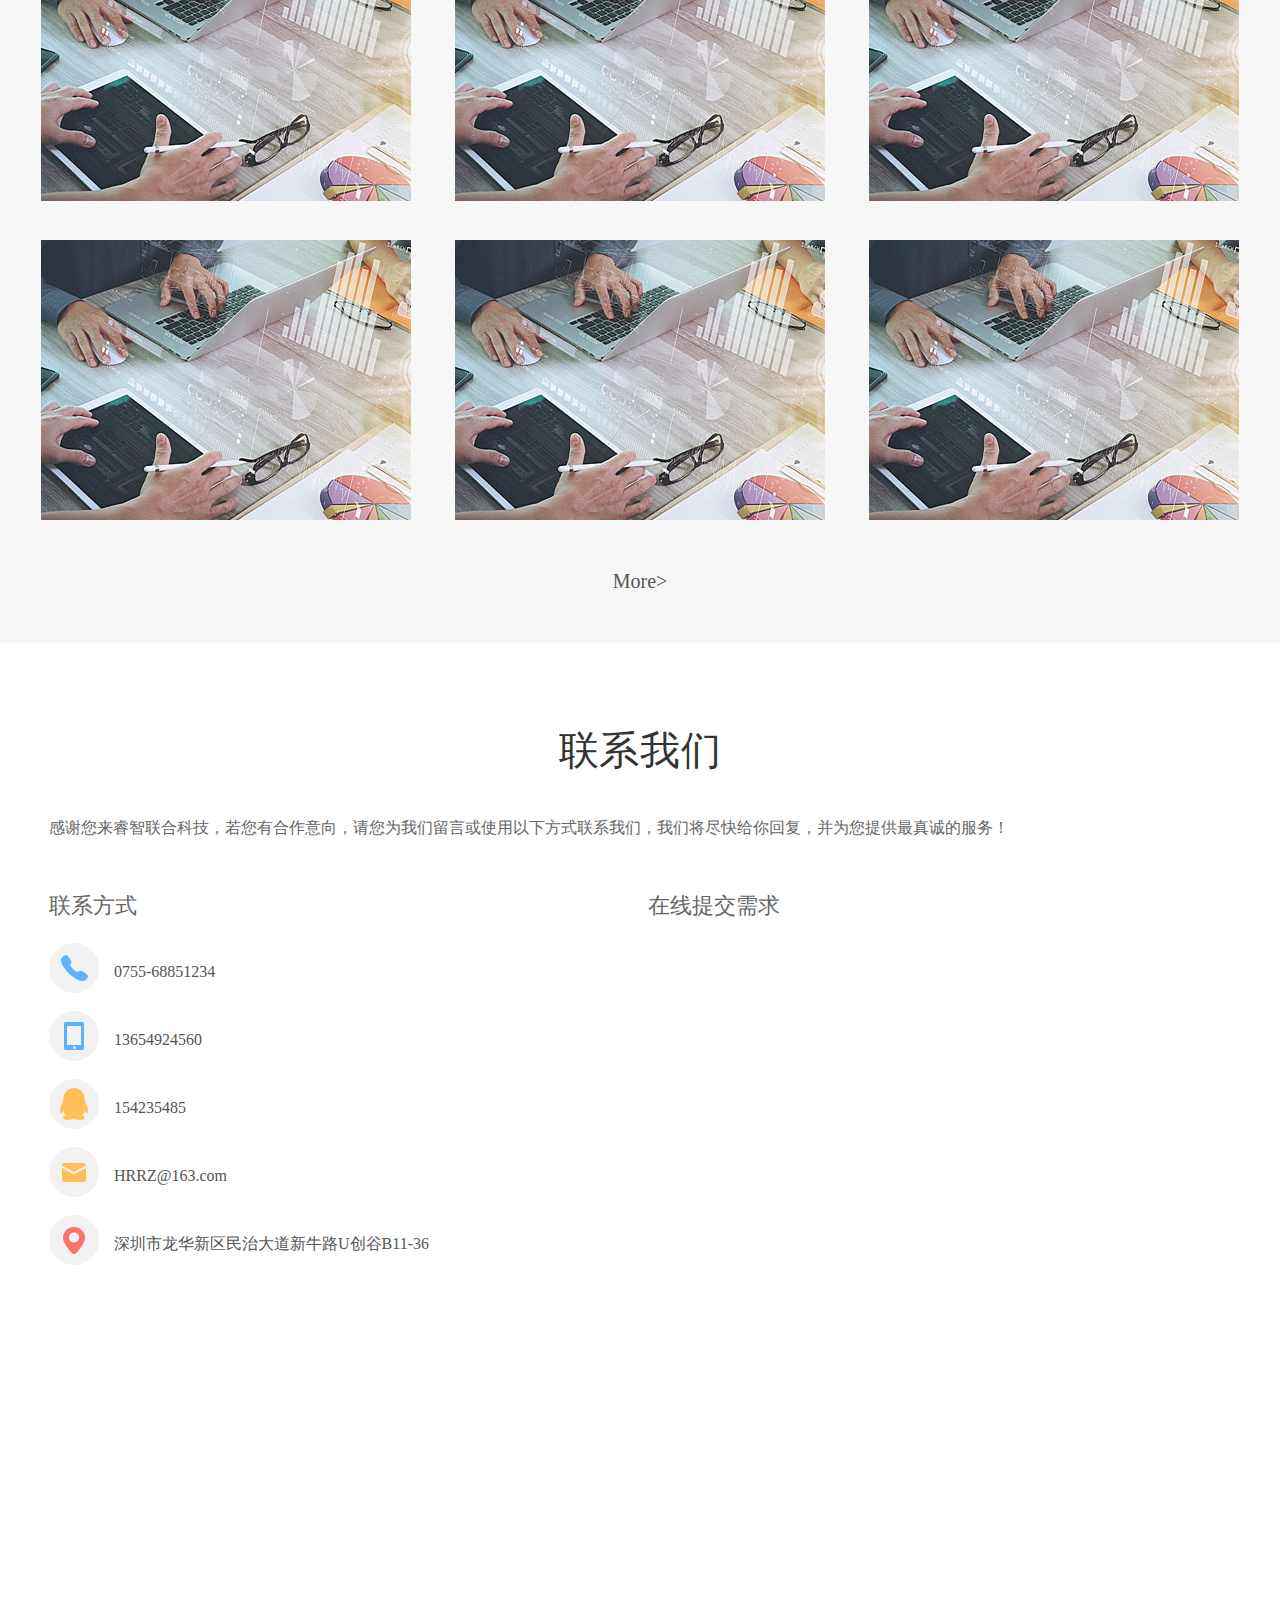
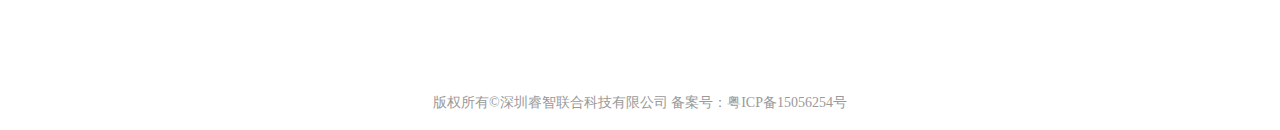
==== commit 9308f8fa: "modify minor issues" ====
--- a/index.html
+++ b/index.html
@@ -122,6 +122,7 @@
                         <p>营销推广</p>
                     </div>
                     <div class="types-item fl">
+                        <a href="javascript:void(0)">
                             <i class="types-icon i-gatew"></i>
                             <i class="types-hover i-hov-gatew"></i>
                         </a>
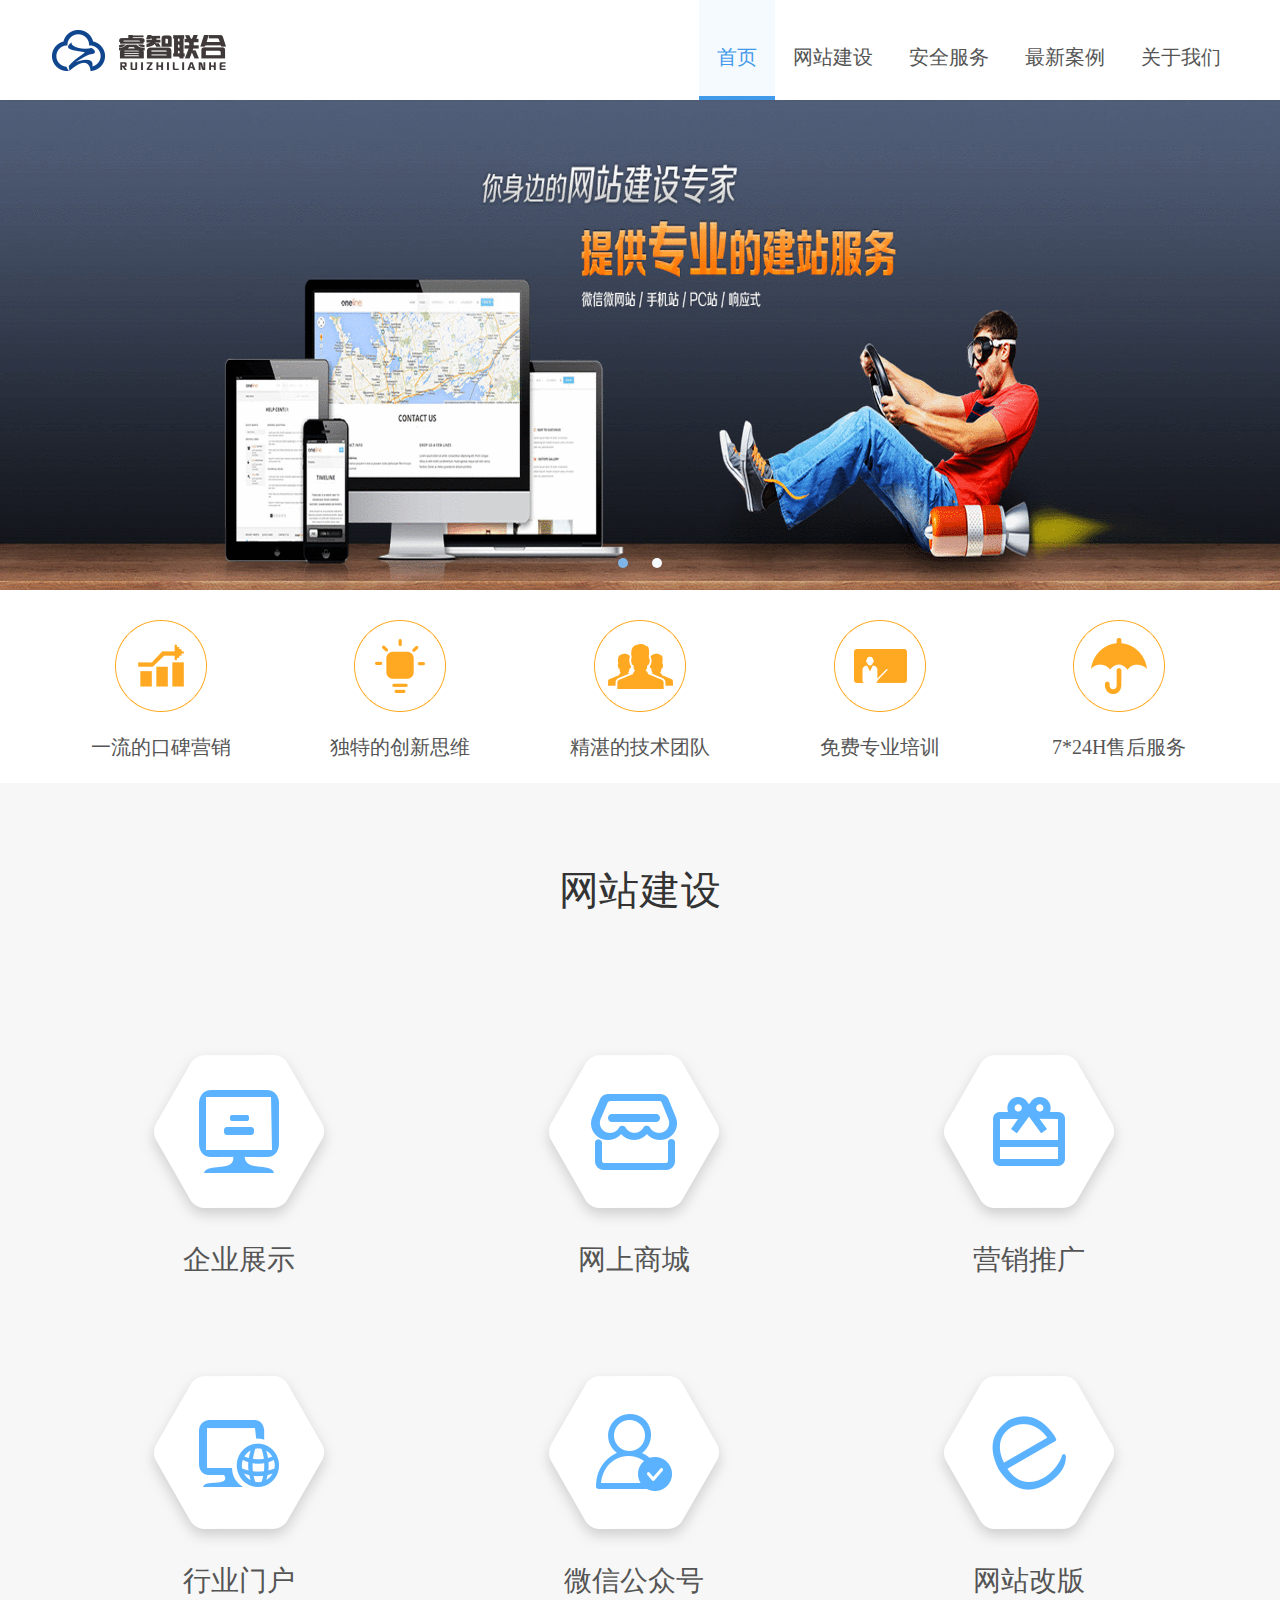
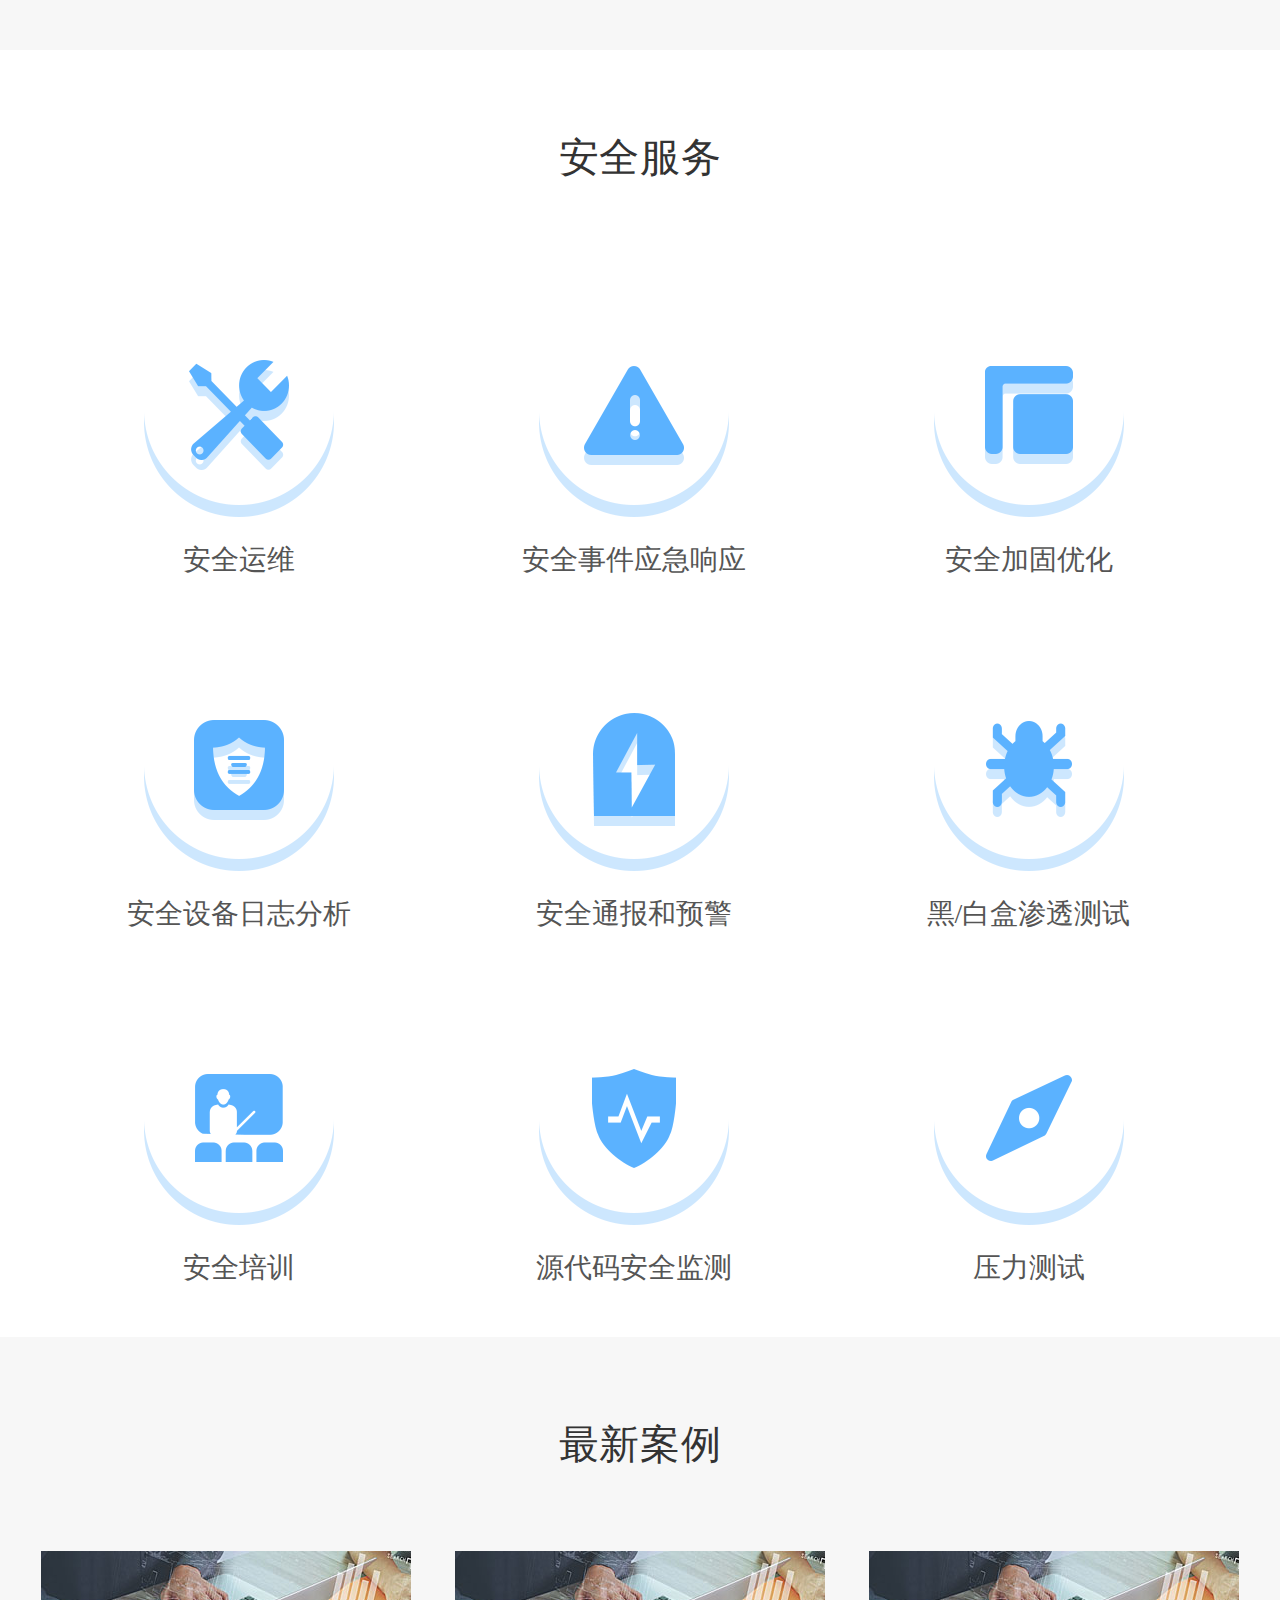
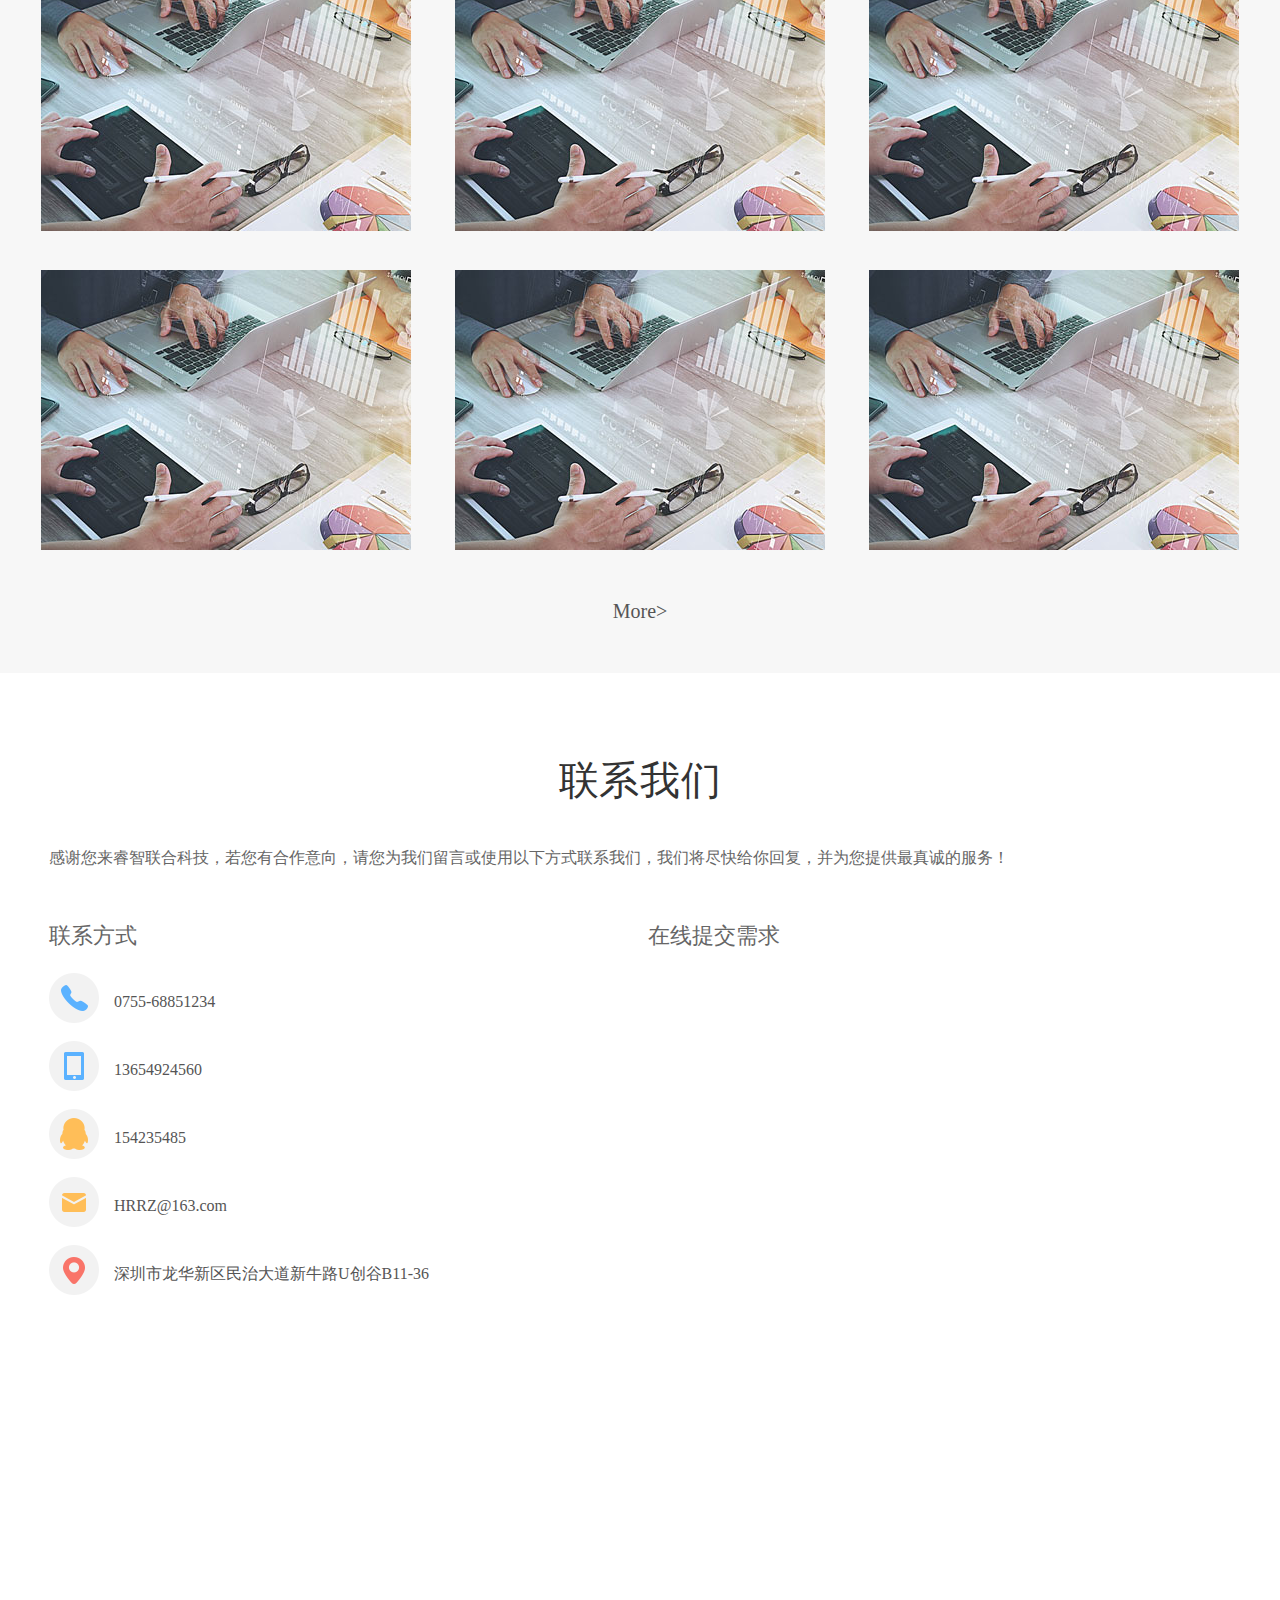
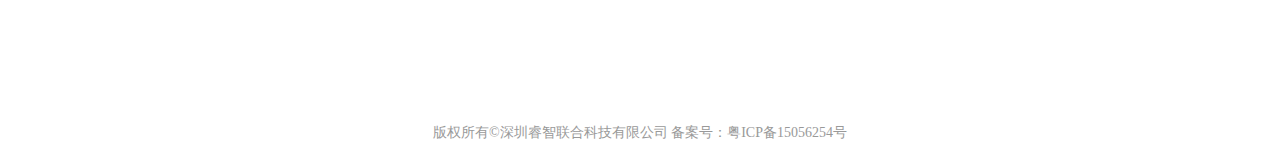
==== commit e0d5607d: "modify minor issues" ====
--- a/index.html
+++ b/index.html
@@ -152,63 +152,63 @@
             <div class="container-types">
                 <h3 class="types-title">安全服务</h3>
                 <div class="types-content fix">
-                    <div class="types-item fl">
+                    <div class="types-item secu-t fl">
                         <a href="javascript:void(0)">
                             <i class="types-s-icon i-s1"></i>
                             <i class="types-s-hover i-hov-s1"></i>
                         </a>
                         <p>安全运维</p>
                     </div>
-                    <div class="types-item fl">
+                    <div class="types-item secu-t fl">
                         <a href="javascript:void(0)">
                             <i class="types-s-icon i-s2"></i>
                             <i class="types-s-hover i-hov-s2"></i>
                         </a>
                         <p>安全事件应急响应</p>
                     </div>
-                    <div class="types-item fl">
+                    <div class="types-item secu-t fl">
                         <a href="javascript:void(0)">
                             <i class="types-s-icon i-s3"></i>
                             <i class="types-s-hover i-hov-s3"></i>
                         </a>
                         <p>安全加固优化</p>
                     </div>
-                    <div class="types-item fl">
+                    <div class="types-item secu-t fl">
                         <a href="javascript:void(0)">
                             <i class="types-s-icon i-s4"></i>
                             <i class="types-s-hover i-hov-s4"></i>
                         </a>
                         <p>安全设备日志分析</p>
                     </div>
-                    <div class="types-item fl">
+                    <div class="types-item secu-t fl">
                         <a href="javascript:void(0)">
                             <i class="types-s-icon i-s5"></i>
                             <i class="types-s-hover i-hov-s5"></i>
                         </a>
                         <p>安全通报和预警</p>
                     </div>
-                    <div class="types-item fl">
+                    <div class="types-item secu-t fl">
                         <a href="javascript:void(0)">
                             <i class="types-s-icon i-s6"></i>
                             <i class="types-s-hover i-hov-s6"></i>
                         </a>
                         <p>黑/白盒渗透测试</p>
                     </div>
-                    <div class="types-item fl">
+                    <div class="types-item secu-t fl">
                         <a href="javascript:void(0)">
                             <i class="types-s-icon i-s7"></i>
                             <i class="types-s-hover i-hov-s7"></i>
                         </a>
                         <p>安全培训</p>
                     </div>
-                    <div class="types-item fl">
+                    <div class="types-item secu-t fl">
                         <a href="javascript:void(0)">
                             <i class="types-s-icon i-s8"></i>
                             <i class="types-s-hover i-hov-s8"></i>
                         </a>
                         <p>源代码安全监测</p>
                     </div>
-                    <div class="types-item fl">
+                    <div class="types-item secu-t fl">
                         <a href="javascript:void(0)">
                             <i class="types-s-icon i-s9"></i>
                             <i class="types-s-hover i-hov-s9"></i>
--- a/assets/css/index.css
+++ b/assets/css/index.css
@@ -73,7 +73,11 @@
 .types-item p {
     padding-top: 10px;
     font-size: 28px;
-    color: #333;
+    color: #555;
+}
+
+.secu-t p {
+    padding-top: 20px;
 }
 
 .types-icon {
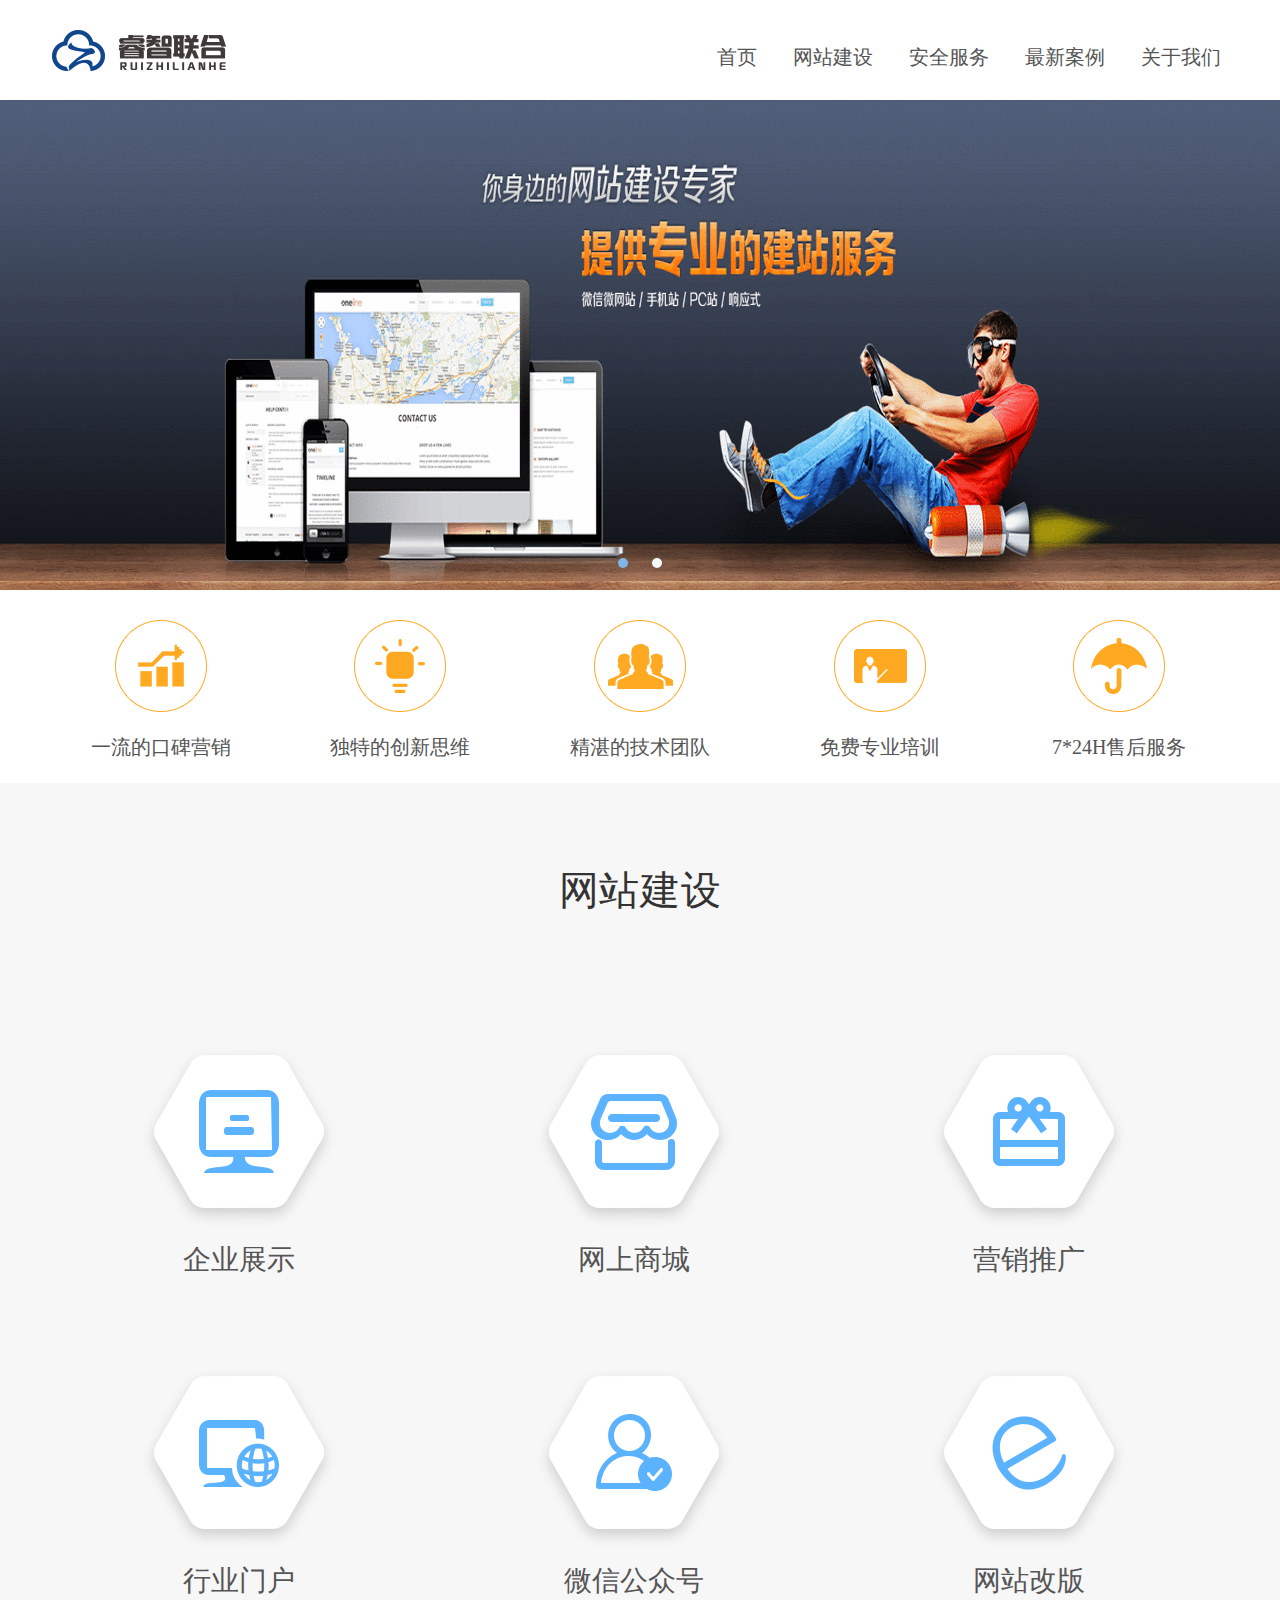
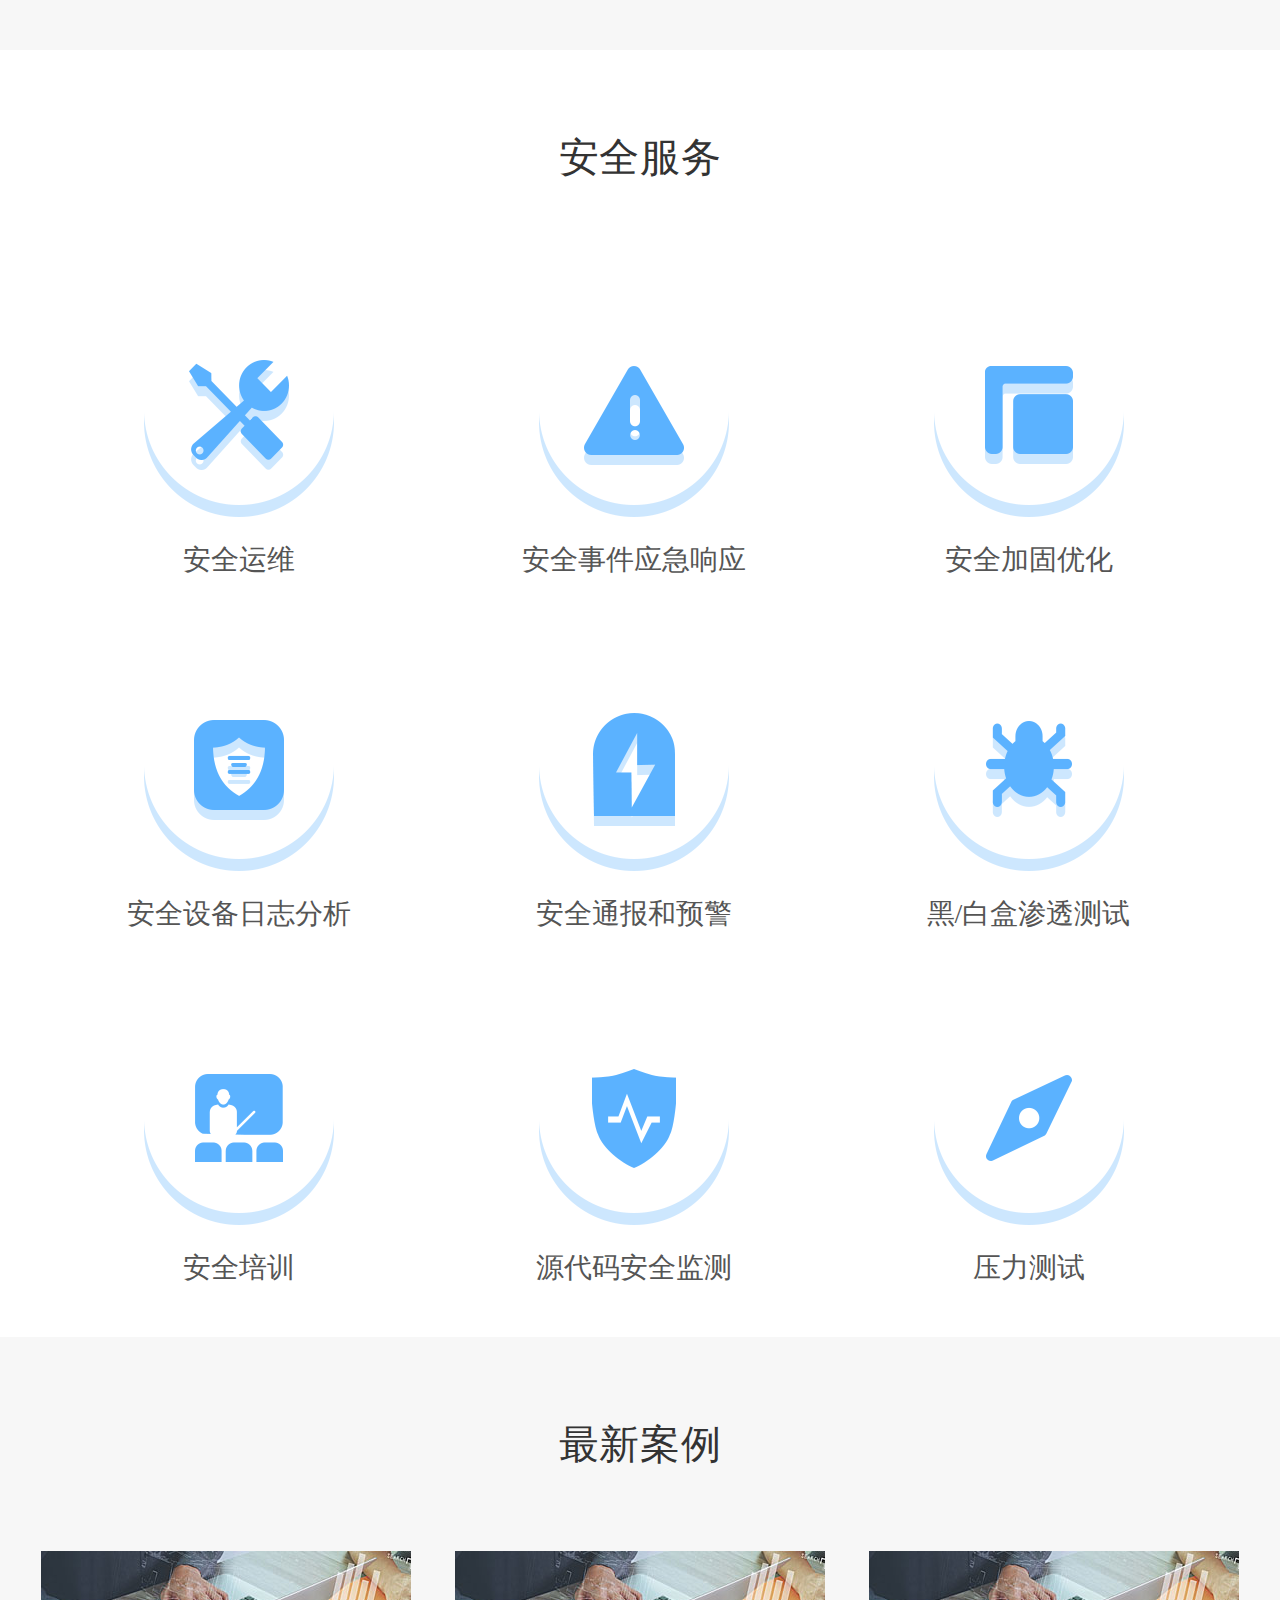
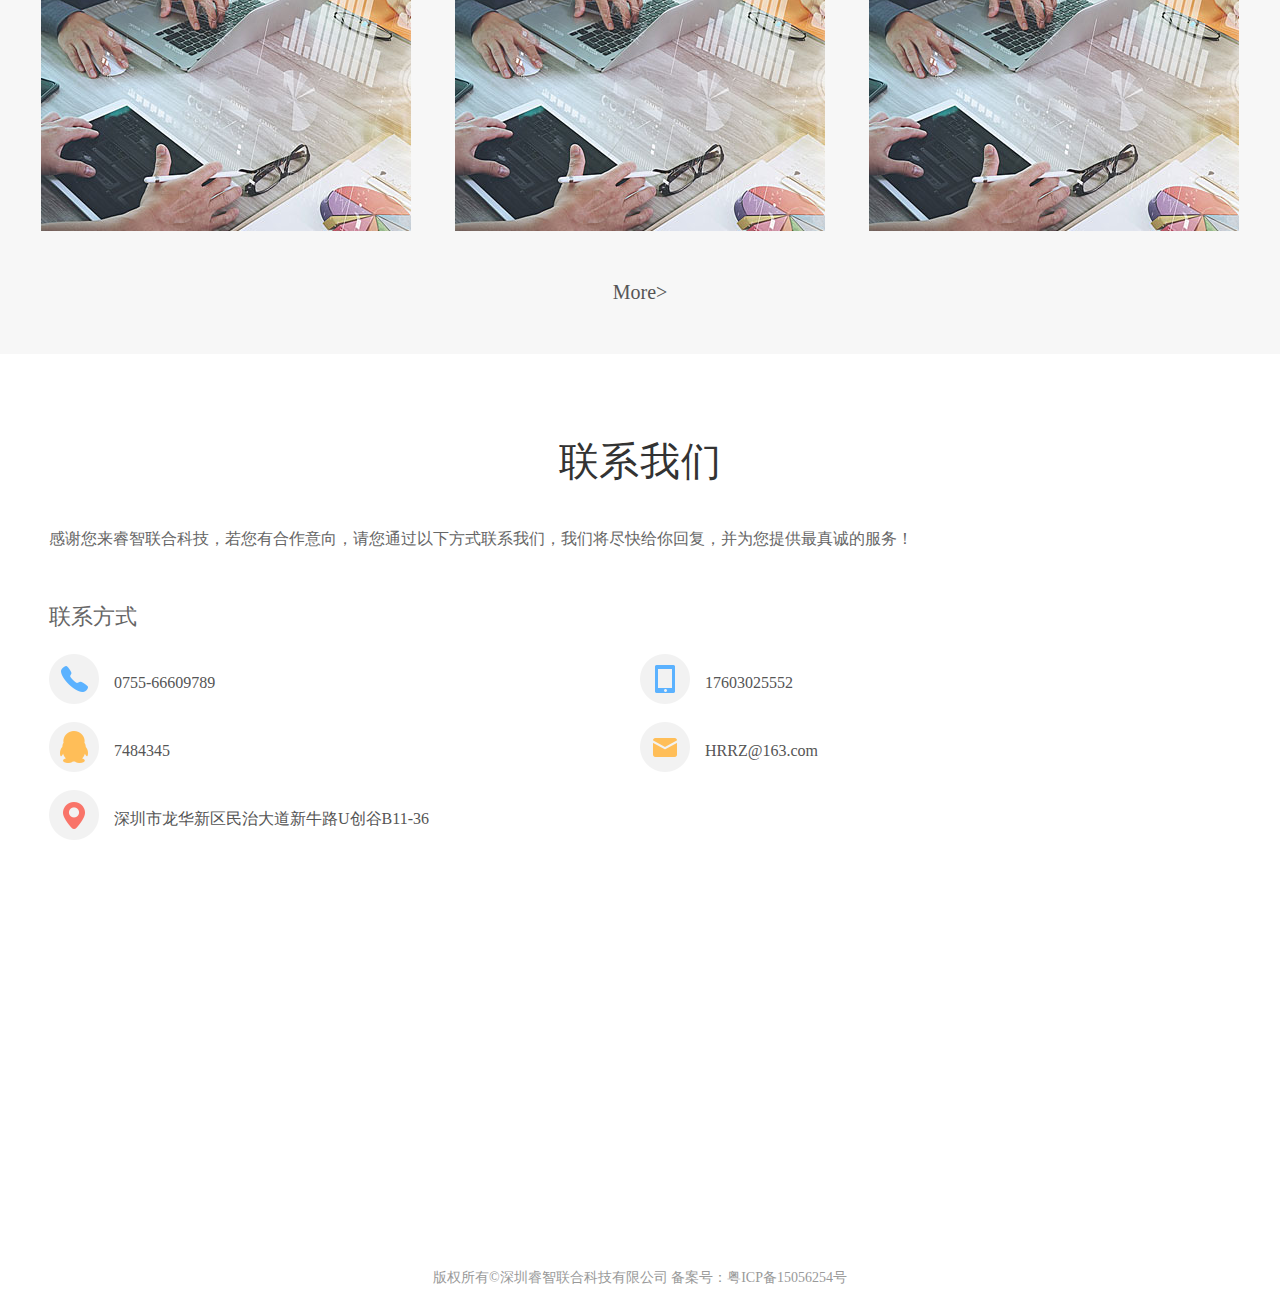
==== commit b0278658: "增加导航下拉菜单功能" ====
--- a/index.html
+++ b/index.html
@@ -4,13 +4,13 @@
     <meta charset="UTF-8">
     <title>睿智联合科技有限公司</title>
     <!--介绍文字-->
-    <meta name="description" content="" />
+    <meta name="description" content="睿智联合是一家专注用户体验设计与互联网品牌建设的设计公司，秉承 “以人为本”的设计理念，专注于用户体验设计以及交互科技的研究和实践，向客户提优质、专业的视觉服务。服务热线：0755-66609789" />
     <!--关键字-->
-    <meta name="keywords" content="" />
+    <meta name="keywords" content="深圳网站建设|网站建设|营销活动|营销推广|深圳网站设计|网站设计|网页设计|网站制作|行业门户|网站改版" />
     <!--作者信息-->
-    <meta name="author" content="" />
+    <meta name="author" content="睿智联合" />
     <!--版权信息-->
-    <meta name="Copyright" content="" />
+    <meta name="Copyright" content="深圳睿智联合科技有限公司 版权所有" />
     <link rel="stylesheet" href="assets/css/base.css">
     <link rel="stylesheet" href="assets/css/slider/edslider.css">
     <link rel="stylesheet" href="assets/css/index.css">
@@ -32,19 +32,198 @@
             <div class="m-hd-nav fr">
                 <ul class="fix">
                     <li class="fr">
-                        <a href="htmls/about_us.html">关于我们</a>
+                        <a class="hd-nav-a" href="htmls/about_us.html">
+                            <span>关于我们</span>
+                        </a>
                     </li>
                     <li class="fr">
-                        <a href="javascript:void(0)">最新案例</a>
+                        <a class="hd-nav-a" href="htmls/latest_case.html">
+                            <span>最新案例</span>
+                        </a>
                     </li>
                     <li class="fr">
-                        <a href="htmls/security.html">安全服务</a>
+                        <a class="hd-nav-a" href="htmls/security.html">
+                            <span>安全服务</span>
+                        </a>
+                        <div class="nav-chilist fix">
+                            <div class="chil-item fl">
+                                <a href="htmls/security.html#safeSerM1">
+                                    <i class="i-defaul">
+                                        <img src="assets/images/security/icon/icon-case1.png" alt="">
+                                    </i>
+                                    <i class="i-hover">
+                                        <img src="assets/images/security/icon/i-hov-case1.png" alt="">
+                                    </i>
+                                    <p>安全运维</p>
+                                </a>
+                            </div>
+                            <div class="chil-item fl">
+                                <a href="htmls/security.html#safeSerM2">
+                                    <i class="i-defaul">
+                                        <img src="assets/images/security/icon/icon-case2.png" alt="">
+                                    </i>
+                                    <i class="i-hover">
+                                        <img src="assets/images/security/icon/i-hov-case2.png" alt="">
+                                    </i>
+                                    <p>安全事件应急响应</p>
+                                </a>
+                            </div>
+                            <div class="chil-item fl">
+                                <a href="htmls/security.html#safeSerM3">
+                                    <i class="i-defaul">
+                                        <img src="assets/images/security/icon/icon-case3.png" alt="">
+                                    </i>
+                                    <i class="i-hover">
+                                        <img src="assets/images/security/icon/i-hov-case3.png" alt="">
+                                    </i>
+                                    <p>安全加固优化</p>
+                                </a>
+                            </div>
+                            <div class="chil-item fl">
+                                <a href="htmls/security.html#safeSerM4">
+                                    <i class="i-defaul">
+                                        <img src="assets/images/security/icon/icon-case4.png" alt="">
+                                    </i>
+                                    <i class="i-hover">
+                                        <img src="assets/images/security/icon/i-hov-case4.png" alt="">
+                                    </i>
+                                    <p>安全设备日志分析</p>
+                                </a>
+                            </div>
+                            <div class="chil-item fl">
+                                <a href="htmls/security.html#safeSerM6">
+                                    <i class="i-defaul">
+                                        <img src="assets/images/security/icon/icon-case5.png" alt="">
+                                    </i>
+                                    <i class="i-hover">
+                                        <img src="assets/images/security/icon/i-hov-case5.png" alt="">
+                                    </i>
+                                    <p>安全通报和预警</p>
+                                </a>
+                            </div>
+                            <div class="chil-item fl">
+                                <a href="htmls/security.html#safeSerM7">
+                                    <i class="i-defaul">
+                                        <img src="assets/images/security/icon/icon-case6.png" alt="">
+                                    </i>
+                                    <i class="i-hover">
+                                        <img src="assets/images/security/icon/i-hov-case6.png" alt="">
+                                    </i>
+                                    <p>黑/白盒渗透测试</p>
+                                </a>
+                            </div>
+                            <div class="chil-item fl">
+                                <a href="htmls/security.html#safeSerM8">
+                                    <i class="i-defaul">
+                                        <img src="assets/images/security/icon/icon-case7.png" alt="">
+                                    </i>
+                                    <i class="i-hover">
+                                        <img src="assets/images/security/icon/i-hov-case7.png" alt="">
+                                    </i>
+                                    <p>安全培训</p>
+                                </a>
+                            </div>
+                            <div class="chil-item fl">
+                                <a href="htmls/security.html#safeSerM5">
+                                    <i class="i-defaul">
+                                        <img src="assets/images/security/icon/icon-case8.png" alt="">
+                                    </i>
+                                    <i class="i-hover">
+                                        <img src="assets/images/security/icon/i-hov-case8.png" alt="">
+                                    </i>
+                                    <p>源代码安全监测</p>
+                                </a>
+                            </div>
+                            <div class="chil-item fl">
+                                <a href="htmls/security.html#safeSerM9">
+                                    <i class="i-defaul">
+                                        <img src="assets/images/security/icon/icon-case9.png" alt="">
+                                    </i>
+                                    <i class="i-hover">
+                                        <img src="assets/images/security/icon/i-hov-case9.png" alt="">
+                                    </i>
+                                    <p>压力测试</p>
+                                </a>
+                            </div>
+                        </div>
                     </li>
                     <li class="fr">
-                        <a href="javascript:void(0)">网站建设</a>
+                        <a class="hd-nav-a" href="htmls/website_con.html">
+                            <span>网站建设</span>
+                        </a>
+                        <div class="nav-chilist fix">
+                            <div class="chil-item fl">
+                                <a href="htmls/website_con.html#websiteM1">
+                                    <i class="i-defaul">
+                                        <img src="assets/images/website/icon/icon-nav1.png" alt="">
+                                    </i>
+                                    <i class="i-hover">
+                                        <img src="assets/images/website/icon/i-hov-nav1.png" alt="">
+                                    </i>
+                                    <p>企业展示</p>
+                                </a>
+                            </div>
+                            <div class="chil-item fl">
+                                <a href="htmls/website_con.html#websiteM2">
+                                    <i class="i-defaul">
+                                        <img src="assets/images/website/icon/icon-nav2.png" alt="">
+                                    </i>
+                                    <i class="i-hover">
+                                        <img src="assets/images/website/icon/i-hov-nav2.png" alt="">
+                                    </i>
+                                    <p>网上商城</p>
+                                </a>
+                            </div>
+                            <div class="chil-item fl">
+                                <a href="htmls/website_con.html#websiteM3">
+                                    <i class="i-defaul">
+                                        <img src="assets/images/website/icon/icon-nav3.png" alt="">
+                                    </i>
+                                    <i class="i-hover">
+                                        <img src="assets/images/website/icon/i-hov-nav3.png" alt="">
+                                    </i>
+                                    <p>营销推广</p>
+                                </a>
+                            </div>
+                            <div class="chil-item fl">
+                                <a href="htmls/website_con.html#websiteM4">
+                                    <i class="i-defaul">
+                                        <img src="assets/images/website/icon/icon-nav4.png" alt="">
+                                    </i>
+                                    <i class="i-hover">
+                                        <img src="assets/images/website/icon/i-hov-nav4.png" alt="">
+                                    </i>
+                                    <p>行业门户</p>
+                                </a>
+                            </div>
+                            <div class="chil-item fl">
+                                <a href="htmls/website_con.html#websiteM5">
+                                    <i class="i-defaul">
+                                        <img src="assets/images/website/icon/icon-nav5.png" alt="">
+                                    </i>
+                                    <i class="i-hover">
+                                        <img src="assets/images/website/icon/i-hov-nav5.png" alt="">
+                                    </i>
+                                    <p>微信公众号</p>
+                                </a>
+                            </div>
+                            <div class="chil-item fl">
+                                <a href="htmls/website_con.html#websiteM6">
+                                    <i class="i-defaul">
+                                        <img src="assets/images/website/icon/icon-nav6.png" alt="">
+                                    </i>
+                                    <i class="i-hover">
+                                        <img src="assets/images/website/icon/i-hov-nav6.png" alt="">
+                                    </i>
+                                    <p>网站改版</p>
+                                </a>
+                            </div>
+                        </div>
                     </li>
                     <li class="fr">
-                        <a class="h-nav-active" href="javascript:void(0)">首页</a>
+                        <a class="hd-nav-a" href="javascript:void(0)">
+                            <span>首页</span>
+                        </a>
                     </li>
                 </ul>
             </div>
@@ -101,42 +280,42 @@
                 <h3 class="types-title">网站建设</h3>
                 <div class="types-content fix">
                     <div class="types-item fl">
-                        <a href="javascript:void(0)">
+                        <a href="htmls/website_con.html#websiteM1">
                             <i class="types-icon i-show"></i>
                             <i class="types-hover i-hov-show"></i>
                         </a>
                         <p>企业展示</p>
                     </div>
                     <div class="types-item fl">
-                        <a href="javascript:void(0)">
+                        <a href="htmls/website_con.html#websiteM2">
                             <i class="types-icon i-mating"></i>
                             <i class="types-hover i-hov-mating"></i>
                         </a>
                         <p>网上商城</p>
                     </div>
                     <div class="types-item fl">
-                        <a href="javascript:void(0)">
+                        <a href="htmls/website_con.html#websiteM3">
                             <i class="types-icon i-exte"></i>
                             <i class="types-hover i-hov-exte"></i>
                         </a>
                         <p>营销推广</p>
                     </div>
                     <div class="types-item fl">
-                        <a href="javascript:void(0)">
+                        <a href="htmls/website_con.html#websiteM4">
                             <i class="types-icon i-gatew"></i>
                             <i class="types-hover i-hov-gatew"></i>
                         </a>
                         <p>行业门户</p>
                     </div>
                     <div class="types-item fl">
-                        <a href="javascript:void(0)">
+                        <a href="htmls/website_con.html#websiteM5">
                             <i class="types-icon i-wechat"></i>
                             <i class="types-hover i-hov-wechat"></i>
                         </a>
                         <p>微信公众号</p>
                     </div>
                     <div class="types-item fl">
-                        <a href="javascript:void(0)">
+                        <a href="htmls/website_con.html#websiteM6">
                             <i class="types-icon i-e"></i>
                             <i class="types-hover i-hov-e"></i>
                         </a>
@@ -153,63 +332,63 @@
                 <h3 class="types-title">安全服务</h3>
                 <div class="types-content fix">
                     <div class="types-item secu-t fl">
-                        <a href="javascript:void(0)">
+                        <a href="htmls/security.html#safeSerM1">
                             <i class="types-s-icon i-s1"></i>
                             <i class="types-s-hover i-hov-s1"></i>
                         </a>
                         <p>安全运维</p>
                     </div>
                     <div class="types-item secu-t fl">
-                        <a href="javascript:void(0)">
+                        <a href="htmls/security.html#safeSerM2">
                             <i class="types-s-icon i-s2"></i>
                             <i class="types-s-hover i-hov-s2"></i>
                         </a>
                         <p>安全事件应急响应</p>
                     </div>
                     <div class="types-item secu-t fl">
-                        <a href="javascript:void(0)">
+                        <a href="htmls/security.html#safeSerM3">
                             <i class="types-s-icon i-s3"></i>
                             <i class="types-s-hover i-hov-s3"></i>
                         </a>
                         <p>安全加固优化</p>
                     </div>
                     <div class="types-item secu-t fl">
-                        <a href="javascript:void(0)">
+                        <a href="htmls/security.html#safeSerM4">
                             <i class="types-s-icon i-s4"></i>
                             <i class="types-s-hover i-hov-s4"></i>
                         </a>
                         <p>安全设备日志分析</p>
                     </div>
                     <div class="types-item secu-t fl">
-                        <a href="javascript:void(0)">
+                        <a href="htmls/security.html#safeSerM6">
                             <i class="types-s-icon i-s5"></i>
                             <i class="types-s-hover i-hov-s5"></i>
                         </a>
                         <p>安全通报和预警</p>
                     </div>
                     <div class="types-item secu-t fl">
-                        <a href="javascript:void(0)">
+                        <a href="htmls/security.html#safeSerM7">
                             <i class="types-s-icon i-s6"></i>
                             <i class="types-s-hover i-hov-s6"></i>
                         </a>
                         <p>黑/白盒渗透测试</p>
                     </div>
                     <div class="types-item secu-t fl">
-                        <a href="javascript:void(0)">
+                        <a href="htmls/security.html#safeSerM8">
                             <i class="types-s-icon i-s7"></i>
                             <i class="types-s-hover i-hov-s7"></i>
                         </a>
                         <p>安全培训</p>
                     </div>
                     <div class="types-item secu-t fl">
-                        <a href="javascript:void(0)">
+                        <a href="htmls/security.html#safeSerM5">
                             <i class="types-s-icon i-s8"></i>
                             <i class="types-s-hover i-hov-s8"></i>
                         </a>
                         <p>源代码安全监测</p>
                     </div>
                     <div class="types-item secu-t fl">
-                        <a href="javascript:void(0)">
+                        <a href="htmls/security.html#safeSerM9">
                             <i class="types-s-icon i-s9"></i>
                             <i class="types-s-hover i-hov-s9"></i>
                         </a>
@@ -234,18 +413,9 @@
                     <div class="case-item">
                         <img src="assets/images/index/case-img/case-img1.jpg" alt="">
                     </div>
-                    <div class="case-item">
-                        <img src="assets/images/index/case-img/case-img1.jpg" alt="">
-                    </div>
-                    <div class="case-item">
-                        <img src="assets/images/index/case-img/case-img1.jpg" alt="">
-                    </div>
-                    <div class="case-item">
-                        <img src="assets/images/index/case-img/case-img1.jpg" alt="">
-                    </div>
                 </div>
                 <p class="case-more">
-                    <a href="javascript:void(0)">More></a>
+                    <a href="htmls/latest_case.html">More></a>
                 </p>
             </div>
         </div>
@@ -256,22 +426,22 @@
             <div class="container-types">
                 <h3 class="types-title">联系我们</h3>
                 <div class="types-content">
-                    <p class="chat-text">感谢您来睿智联合科技，若您有合作意向，请您为我们留言或使用以下方式联系我们，我们将尽快给你回复，并为您提供最真诚的服务！</p>
-                    <div class="types-chat-con fix">
+                    <p class="chat-text">感谢您来睿智联合科技，若您有合作意向，请您通过以下方式联系我们，我们将尽快给你回复，并为您提供最真诚的服务！</p>
+                    <div class="types-chat-con">
                         <!--联系方式-->
-                        <div class="contact-info fl">
+                        <div class="contact-info fix">
                             <h4>联系方式</h4>
                             <p>
                                 <i class="icon-info icon-phone"></i>
-                                <span>0755-68851234</span>
+                                <span>0755-66609789</span>
                             </p>
                             <p>
                                 <i class="icon-info icon-mobile"></i>
-                                <span>13654924560</span>
+                                <span>17603025552</span>
                             </p>
                             <p>
                                 <i class="icon-info icon-qq"></i>
-                                <span>154235485</span>
+                                <span>7484345</span>
                             </p>
                             <p>
                                 <i class="icon-info icon-msg"></i>
@@ -283,12 +453,6 @@
                             </p>
                         </div>
                         <!--/联系方式结束-->
-
-                        <!--在线提交需求-->
-                        <div class="sub-demand fl">
-                            <h4>在线提交需求</h4>
-                        </div>
-                        <!--/在线提交需求-->
                     </div>
                     <div class="map-container">
                         <div id="allmap" style="width: 100%; height: 100%;"></div>
@@ -297,6 +461,43 @@
             </div>
         </div>
         <!--/联系我们结束-->
+
+        <!--在线咨询-->
+        <div class="m-online">
+            <div class="u-online">
+                <span class="online-container">在线咨询<em><</em></span>
+                <ul>
+                    <li class="chat-item">
+                        <a href="">
+                            <i></i>
+                            <span>接待客服</span>
+                        </a>
+                    </li>
+                    <li class="chat-item">
+                        <a href="">
+                            <i></i>
+                            <span>接待客服</span>
+                        </a>
+                    </li>
+                    <li class="chat-item">
+                        <a href="">
+                            <i></i>
+                            <span>接待客服</span>
+                        </a>
+                    </li>
+                    <li class="chat-item">
+                        <a href="">
+                            <span>咨询电话</span>
+                        </a>
+                    </li>
+                    <li class="chat-item">
+                        <i></i>
+                        <span>0755-66609789</span>
+                    </li>
+                </ul>
+            </div>
+        </div>
+        <!--/在线咨询结束-->
     </section>
     <!--/内容结束-->
 
@@ -309,6 +510,7 @@
 <script src="assets/js/plugins/jquery-1.9.1.min.js"></script>
 <script src="assets/js/plugins/slider/edslider.js"></script>
 <script type="text/javascript" src="http://api.map.baidu.com/api?v=2.0&ak=e1dq7RU1GlptkZDy5wpsLFkrAystixLh"></script>
+<script src="assets/js/common/common.js"></script>
 <script>
     $(function() {
         // 轮播
@@ -319,6 +521,14 @@
             interval  : 3000,	//间隔时间
             navigator: false	//箭头
         });
+
+        $('.u-online').mouseenter(function () {
+            $('.u-online ul').css({'right': '40px', 'opacity': 1});
+        }).mouseleave(function () {
+            $('.u-online ul').css({'right': '0', 'opacity': 0});
+        })
+
+        chatBox();
 
         ShowMap('114.047273,22.642606','18');
     });
@@ -344,10 +554,22 @@
         var arrzuobiao = zuobiao.split(',');
         var map = new BMap.Map("allmap");
         map.centerAndZoom(new BMap.Point(arrzuobiao[0], arrzuobiao[1]), zoom);
-//        map.addControl(new BMap.NavigationControl());
         var marker = new BMap.Marker(new BMap.Point(arrzuobiao[0], arrzuobiao[1]));
         map.addOverlay(marker);
     }
+
+    function chatBox() {
+        if($(window).scrollTop() > 579) {
+            $('.m-online').css('opacity', 1);
+        }else {
+            $('.m-online').css('opacity', 0);
+        }
+    }
+
+
+    $(window).scroll(function () {
+        chatBox();
+    });
 </script>
 </body>
 </html>--- a/assets/css/base.css
+++ b/assets/css/base.css
@@ -29,6 +29,8 @@
 }
 
 img{
+    width: 100%;
+    height: 100%;
     border:0;
     vertical-align: middle;
 }
@@ -98,15 +100,15 @@
 
 .m-hd-nav {
     height: 100px;
-    overflow: hidden;
 }
 
 .m-hd-nav li {
+    position: relative;
     line-height: 115px;
     text-align: center;
 }
 
-.m-hd-nav li a {
+.m-hd-nav li .hd-nav-a {
     display: inline-block;
     padding: 0 18px;
     height: 96px;
@@ -115,10 +117,71 @@
     color: #555;
 }
 
-.m-hd-nav li a:hover {
+.nav-chilist {
+    display: none;
+    position: absolute;
+    top: 100px;
+    width: 930px;
+    right: -226px;
+    line-height: 1;
+    z-index: 12;
+}
+
+.nav-chilist .chil-item:nth-child(5),
+.nav-chilist .chil-item:last-child {
+    border-right: 1px solid transparent;
+}
+
+.chil-item {
+    display: block;
+    position: relative;
+    margin: 16px 0 32px;
+    height: 64px;
+    width: 185px;
+    text-align: center;
+    border-right: 1px solid #fff;
+    cursor: pointer;
+}
+
+.chil-item a {
+    color: #fff;
+}
+
+.chil-item .i-defaul {
+    display: inline-block;
+    height: 30px;
+    overflow: hidden;
+}
+
+.chil-item .i-hover {
+    display: none;
+}
+
+.chil-item:hover .i-defaul {
+    display: none;
+}
+
+.chil-item:hover .i-hover {
+    display: inline-block;
+    height: 30px;
+}
+
+.chil-item p {
+    position: absolute;
+    bottom: 0;
+    left: 0;
+    width: 100%;
+    font-size: 16px;
+}
+
+.m-hd-nav li .hd-nav-a:hover {
     color: #4099e9;
     background: #f5faff;
     border-bottom: 4px solid #4099e9 !important;
+}
+
+.m-hd-nav li .hd-nav-a:hover .nav-chilist {
+    display: block;
 }
 
 .h-nav-active {
--- a/assets/css/index.css
+++ b/assets/css/index.css
@@ -196,14 +196,6 @@
     padding-bottom: 35px;
 }
 
-.contact-info {
-    width: 50%;
-}
-
-.sub-demand {
-    width: 50%;
-}
-
 .contact-info h4,
 .sub-demand h4 {
     padding: 0 0 22px 8px;
@@ -213,6 +205,8 @@
 }
 
 .contact-info p {
+    float: left;
+    width: 583px;
     padding-left: 8px;
     font-size: 16px;
 }
@@ -362,4 +356,85 @@
 /*去除地图左下角logo*/
 .anchorBL {
     display: none;
+}
+
+.m-online {
+    position: fixed;
+    right: 0;
+    top: 208px;
+    opacity: 0;
+    transition: all .3s;
+}
+
+.u-online {
+    position: relative;
+}
+
+.u-online ul {
+    position: absolute;
+    right: 0px;
+    top: -16px;
+    padding: 0 8px;
+    width: 116px;
+    border-radius: 16px;
+    border: 4px solid #5bb2ff;
+    background: #fff;
+    opacity: 0;
+    transition: all .3s;
+    z-index: -1;
+}
+
+.u-online ul li {
+    padding: 0 5px;
+    text-align: center;
+}
+
+.u-online ul li:last-child {
+    padding: 9px 0;
+}
+
+.chat-item a {
+    display: inline-block;
+    padding: 9px 0;
+    width: 100%;
+    color: #666;
+    border-bottom: 1px solid #ededed;
+}
+
+.chat-item a:hover {
+    color: #5bb2ff;
+}
+
+.online-container {
+    display: inline-block;
+    width: 34px;
+    padding: 21px 3px;
+    text-align: center;
+    font-size: 18px;
+    color: #fff;
+    background: #5bb2ff;
+    transition: all .3s;
+    cursor: pointer;
+    z-index: 1000;
+}
+
+.online-container:hover {
+    background: rgba(91, 178, 255, .8);
+}
+
+.online-container em {
+    display: block;
+    padding-top: 8px;
+    font-style: normal;
+    font-family: serif;
+    font-weight: 700;
+    font-size: 22px;
+}
+
+.chat-item a i {
+    display: inline-block;
+    width: 20px;
+    height: 20px;
+    vertical-align: middle;
+    background: url('../../assets/images/index/icon/icon-chatqq.png') no-repeat center center;
 }